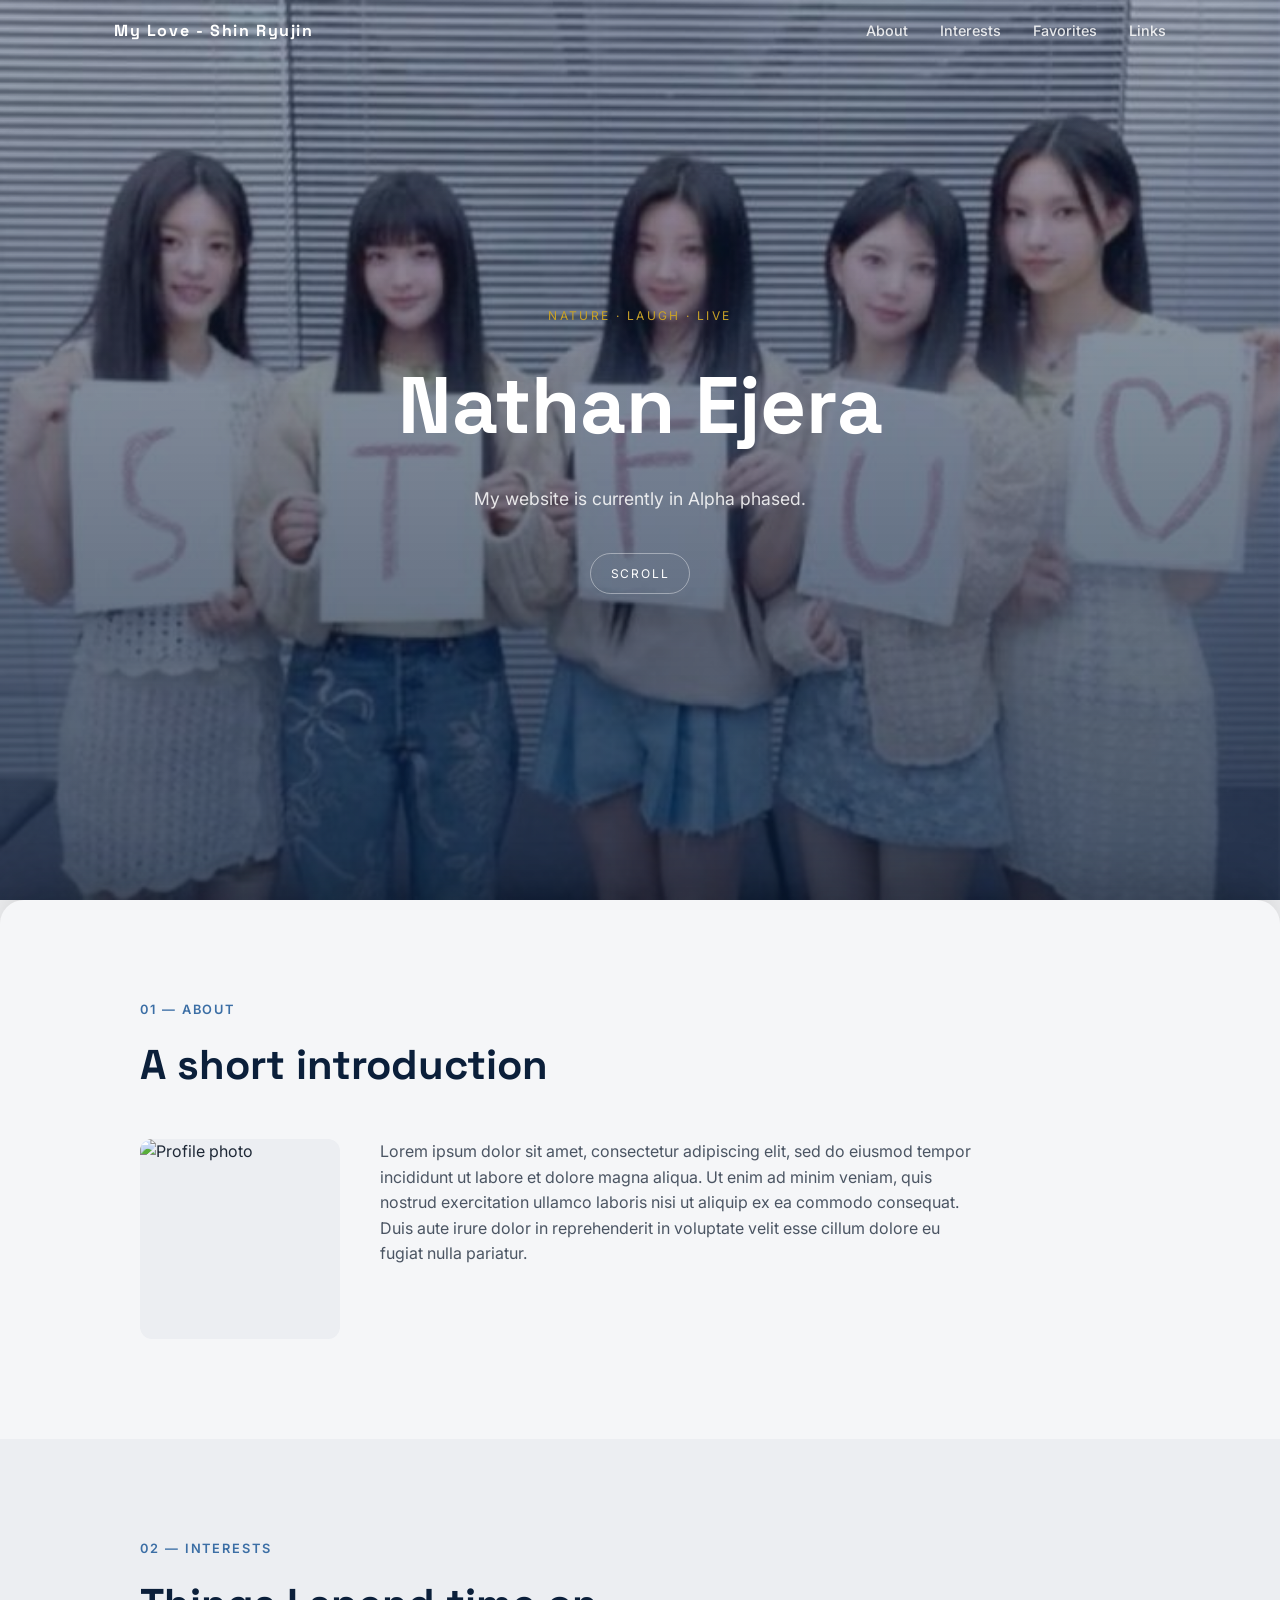
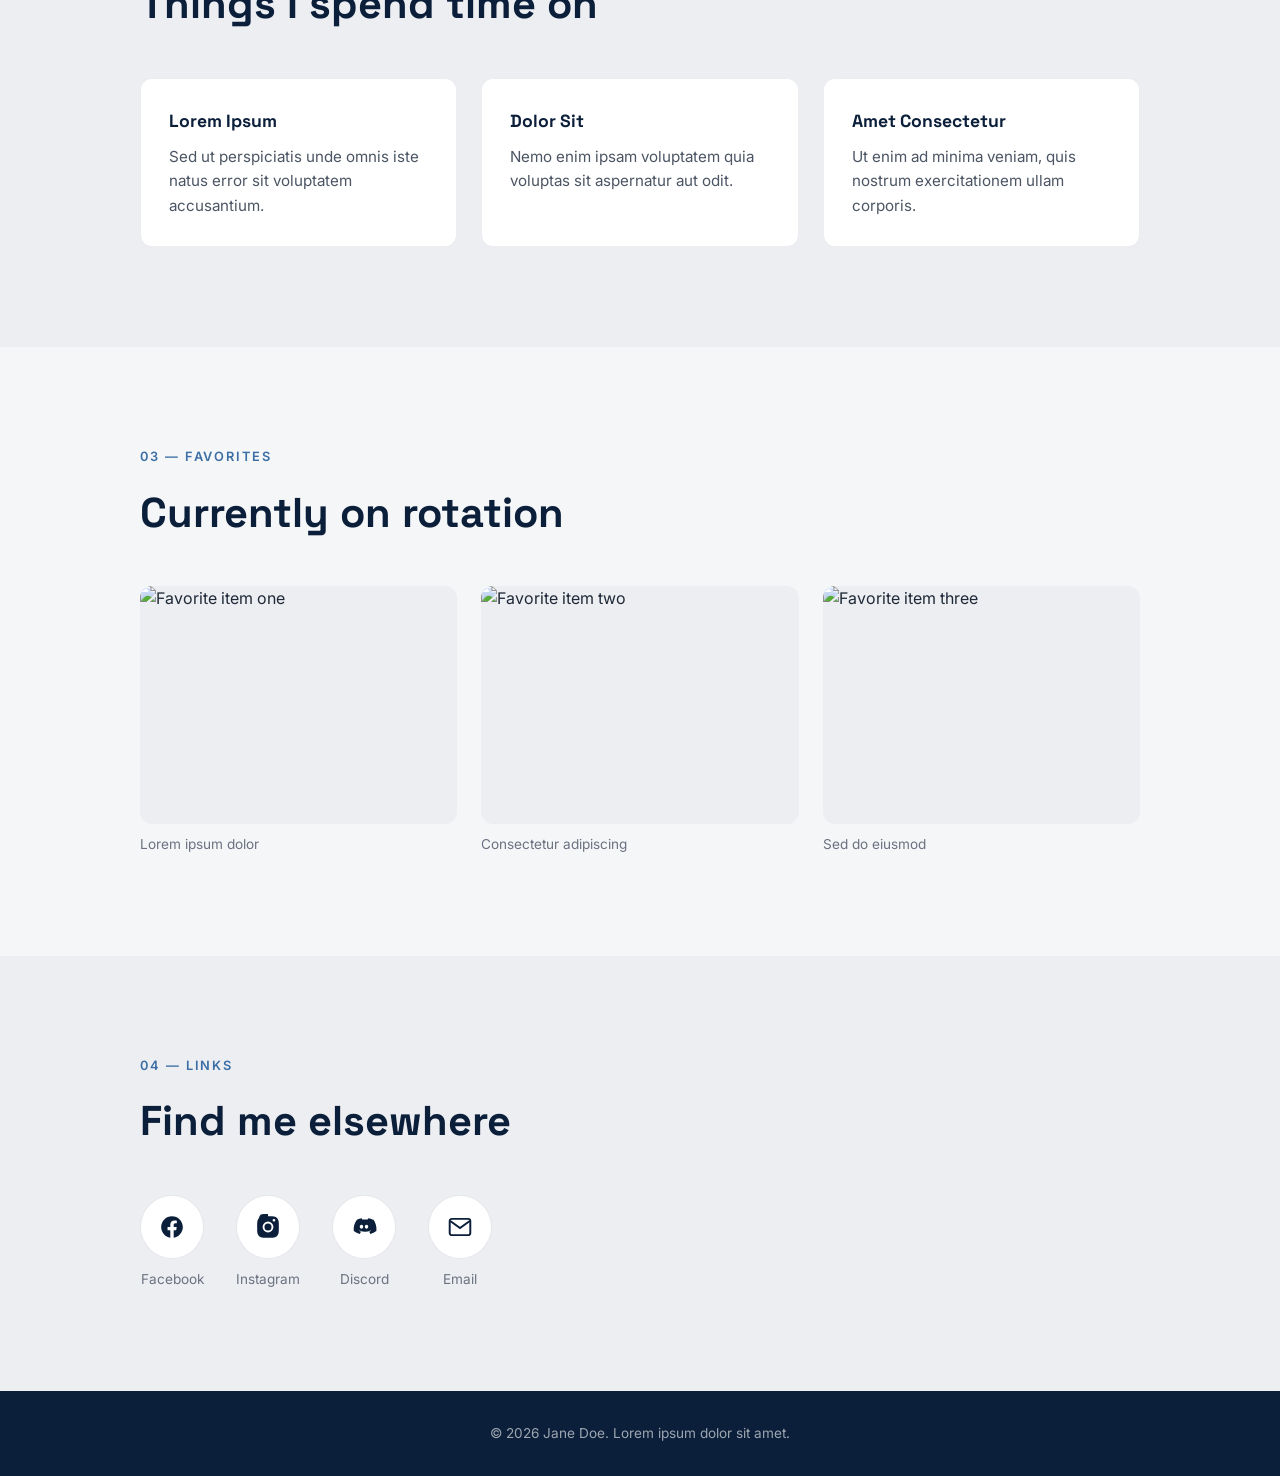
==== index.html @ 0a78c513 "Update index.html" ====
<!DOCTYPE html>
<html lang="en">
<head>
  <meta charset="UTF-8">
  <meta name="viewport" content="width=device-width, initial-scale=1.0">
  <title>MyVeryOwn</title>
  <link rel="stylesheet" href="style.css">
  <link rel="icon" type="image/png" href="fv/bear.jpg">
</head>
<body>

  <header id="hero">
    <div class="hero-img" style="background-image: url('images/cover.jpg');"></div>
    <div class="hero-overlay"></div>
    <div class="hero-content">
      <p class="eyebrow">Nature · Laugh · Live</p>
      <h1>Nathan Ejera</h1>
      <p class="tagline">My website is currently in Alpha phased.</p>
      <a href="#about" class="scroll-cue">Scroll</a>
    </div>
  </header>

  <nav id="navbar">
    <div class="nav-inner">
      <span class="nav-brand">My Love - Shin Ryujin</span>
      <button id="nav-toggle" aria-label="Toggle menu" aria-expanded="false">
        <span></span><span></span><span></span>
      </button>
      <ul id="nav-menu">
        <li><a href="#about">About</a></li>
        <li><a href="#interests">Interests</a></li>
        <li><a href="#favorites">Favorites</a></li>
        <li><a href="#links">Links</a></li>
      </ul>
    </div>
  </nav>

  <main>

    <section id="about" class="section">
      <div class="section-inner">
        <span class="section-label">01 — About</span>
        <h2>A short introduction</h2>
        <div class="about-grid">
          <img src="images/profile.jpg" alt="Profile photo" class="profile-photo">
          <p>
            Lorem ipsum dolor sit amet, consectetur adipiscing elit, sed do eiusmod
            tempor incididunt ut labore et dolore magna aliqua. Ut enim ad minim
            veniam, quis nostrud exercitation ullamco laboris nisi ut aliquip ex
            ea commodo consequat. Duis aute irure dolor in reprehenderit in
            voluptate velit esse cillum dolore eu fugiat nulla pariatur.
          </p>
        </div>
      </div>
    </section>


    <section id="interests" class="section alt">
      <div class="section-inner">
        <span class="section-label">02 — Interests</span>
        <h2>Things I spend time on</h2>
        <div class="card-grid">
          <div class="card">
            <h3>Lorem Ipsum</h3>
            <p>Sed ut perspiciatis unde omnis iste natus error sit voluptatem accusantium.</p>
          </div>
          <div class="card">
            <h3>Dolor Sit</h3>
            <p>Nemo enim ipsam voluptatem quia voluptas sit aspernatur aut odit.</p>
          </div>
          <div class="card">
            <h3>Amet Consectetur</h3>
            <p>Ut enim ad minima veniam, quis nostrum exercitationem ullam corporis.</p>
          </div>
        </div>
      </div>
    </section>

    <section id="favorites" class="section">
      <div class="section-inner">
        <span class="section-label">03 — Favorites</span>
        <h2>Currently on rotation</h2>
        <div class="gallery">
          <figure>
            <img src="images/sample.png" alt="Favorite item one">
            <figcaption>Lorem ipsum dolor</figcaption>
          </figure>
          <figure>
            <img src="images/sample.png" alt="Favorite item two">
            <figcaption>Consectetur adipiscing</figcaption>
          </figure>
          <figure>
            <img src="images/sample.png" alt="Favorite item three">
            <figcaption>Sed do eiusmod</figcaption>
          </figure>
        </div>
      </div>
    </section>

    <section id="links" class="section alt">
      <div class="section-inner">
        <span class="section-label">04 — Links</span>
        <h2>Find me elsewhere</h2>
        <ul class="icon-links">
          <li>
            <a href="https://www.facebook.com/nathaniel.ejera" target="_blank" rel="noopener" aria-label="Facebook">
              <svg viewBox="0 0 24 24" fill="currentColor"><path d="M22 12.06C22 6.5 17.52 2 12 2S2 6.5 2 12.06c0 5 3.66 9.15 8.44 9.94v-7.03H7.9v-2.91h2.54V9.85c0-2.51 1.49-3.9 3.77-3.9 1.09 0 2.24.2 2.24.2v2.46h-1.26c-1.24 0-1.63.77-1.63 1.56v1.87h2.78l-.44 2.91h-2.34V22c4.78-.79 8.44-4.94 8.44-9.94z"/></svg>
            </a>
            <span>Facebook</span>
          </li>
          <li>
            <a href="https://www.instagram.com/jetbrains_nathan/" target="_blank" rel="noopener" aria-label="Instagram">
              <svg viewBox="0 0 24 24" fill="currentColor"><path d="M12 2c2.72 0 3.06.01 4.12.06 1.06.05 1.79.22 2.43.47.66.26 1.22.6 1.77 1.15.55.55.89 1.11 1.15 1.77.25.64.42 1.37.47 2.43.05 1.06.06 1.4.06 4.12s-.01 3.06-.06 4.12c-.05 1.06-.22 1.79-.47 2.43a4.9 4.9 0 0 1-1.15 1.77 4.9 4.9 0 0 1-1.77 1.15c-.64.25-1.37.42-2.43.47-1.06.05-1.4.06-4.12.06s-3.06-.01-4.12-.06c-1.06-.05-1.79-.22-2.43-.47a4.9 4.9 0 0 1-1.77-1.15 4.9 4.9 0 0 1-1.15-1.77c-.25-.64-.42-1.37-.47-2.43C2.01 15.06 2 14.72 2 12s.01-3.06.06-4.12c.05-1.06.22-1.79.47-2.43.26-.66.6-1.22 1.15-1.77A4.9 4.9 0 0 1 5.45.53c.64-.25 1.37-.42 2.43-.47C8.94.01 9.28 0 12 0zm0 5a5 5 0 1 0 0 10 5 5 0 0 0 0-10zm0 8.25A3.25 3.25 0 1 1 12 8.75a3.25 3.25 0 0 1 0 6.5zM17.5 4.5a1.25 1.25 0 1 0 0 2.5 1.25 1.25 0 0 0 0-2.5z"/></svg>
            </a>
            <span>Instagram</span>
          </li>
          <li>
            <a href="https://discord.com/nathanramos9" target="_blank" rel="noopener" aria-label="Discord">
              <svg viewBox="0 0 24 24" fill="currentColor"><path d="M20.32 5.37a17.9 17.9 0 0 0-4.4-1.37c-.19.35-.4.81-.55 1.18a16.6 16.6 0 0 0-4.94 0 8.7 8.7 0 0 0-.56-1.18 17.8 17.8 0 0 0-4.4 1.37C2.9 8.86 2.24 12.24 2.57 15.58a18 18 0 0 0 5.5 2.8c.44-.6.84-1.25 1.18-1.93-.65-.25-1.27-.55-1.86-.92.16-.11.31-.23.46-.35a12.8 12.8 0 0 0 10.3 0c.15.12.3.24.46.35-.59.37-1.21.67-1.86.92.34.68.74 1.33 1.18 1.93a18 18 0 0 0 5.5-2.8c.4-3.87-.62-7.21-2.61-10.21zM9.68 13.6c-.87 0-1.58-.8-1.58-1.79 0-.98.69-1.79 1.58-1.79.9 0 1.6.81 1.58 1.79 0 .98-.69 1.79-1.58 1.79zm4.65 0c-.87 0-1.58-.8-1.58-1.79 0-.98.69-1.79 1.58-1.79.9 0 1.6.81 1.58 1.79 0 .98-.68 1.79-1.58 1.79z"/></svg>
            </a>
            <span>Discord</span>
          </li>
          <li>
            <a href="mailto:nrejera.ccsjdm@gmail.com" aria-label="Email">
              <svg viewBox="0 0 24 24" fill="none" stroke="currentColor" stroke-width="1.8"><rect x="2.5" y="4.5" width="19" height="15" rx="2"/><path d="M3 6.5l9 6.5 9-6.5"/></svg>
            </a>
            <span>Email</span>
          </li>
        </ul>
      </div>
    </section>

  </main>

  <footer>
    <p>&copy; 2026 Jane Doe. Lorem ipsum dolor sit amet.</p>
  </footer>

  <script src="script.js"></script>
</body>
</html>
---- style.css ----
@import url('https://fonts.googleapis.com/css2?family=Space+Grotesk:wght@500;600;700&family=Inter:wght@400;500;600&display=swap');

:root {
  --navy: #0B1F3A;
  --steel: #3B6EA5;
  --gold: #C9A227;
  --ink: #1F2937;
  --paper: #F5F6F8;
  --paper-alt: #ECEEF2;
  --white: #FFFFFF;
  --font-display: 'Space Grotesk', sans-serif;
  --font-body: 'Inter', sans-serif;
}

* { margin: 0; padding: 0; box-sizing: border-box; }

body {
  font-family: var(--font-body);
  color: var(--ink);
  background: var(--paper);
  line-height: 1.6;
}

a { color: inherit; text-decoration: none; }

/* Hero */

#hero {
  position: relative;
  height: 100vh;
  overflow: hidden;
  display: flex;
  align-items: center;
  justify-content: center;
}

.hero-img {
  position: fixed;
  top: 0; left: 0;
  width: 100%; height: 100vh;
  background-size: cover;
  background-position: center;
  background-color: var(--navy);
  z-index: 0;
  will-change: opacity, transform;
}

.hero-overlay {
  position: fixed;
  top: 0; left: 0;
  width: 100%; height: 100vh;
  background: linear-gradient(180deg, rgba(11,31,58,0.35) 0%, rgba(11,31,58,0.75) 100%);
  z-index: 1;
  will-change: opacity;
}

.hero-content {
  position: relative;
  z-index: 2;
  text-align: center;
  color: var(--white);
  padding: 0 24px;
}

.eyebrow {
  text-transform: uppercase;
  letter-spacing: 0.2em;
  font-size: 0.75rem;
  color: var(--gold);
  margin-bottom: 16px;
}

.hero-content h1 {
  font-family: var(--font-display);
  font-size: clamp(2.5rem, 7vw, 5rem);
  font-weight: 700;
  margin-bottom: 16px;
}

.tagline {
  font-size: 1.1rem;
  color: rgba(255,255,255,0.85);
  max-width: 480px;
  margin: 0 auto 40px;
}

.scroll-cue {
  display: inline-block;
  font-size: 0.75rem;
  text-transform: uppercase;
  letter-spacing: 0.15em;
  border: 1px solid rgba(255,255,255,0.4);
  padding: 10px 20px;
  border-radius: 999px;
  transition: border-color 0.2s ease, background 0.2s ease;
}

.scroll-cue:hover {
  border-color: var(--gold);
  background: rgba(201,162,39,0.15);
}

/* Nav */

#navbar {
  position: fixed;
  top: 0; left: 0; right: 0;
  z-index: 10;
  background: rgba(11,31,58,0);
  transition: background 0.3s ease, box-shadow 0.3s ease;
}

#navbar.scrolled {
  background: rgba(11,31,58,0.96);
  box-shadow: 0 2px 12px rgba(0,0,0,0.15);
}

.nav-inner {
  position: relative;
  max-width: 1100px;
  margin: 0 auto;
  padding: 18px 24px;
  display: flex;
  align-items: center;
  justify-content: space-between;
}

.nav-brand {
  font-family: var(--font-display);
  font-weight: 700;
  letter-spacing: 0.1em;
  color: var(--white);
}

#navbar ul {
  list-style: none;
  display: flex;
  gap: 32px;
}

#navbar a {
  color: rgba(255,255,255,0.85);
  font-size: 0.9rem;
  font-weight: 500;
  transition: color 0.2s ease;
}

#navbar a:hover { color: var(--gold); }

#nav-toggle {
  display: none;
  flex-direction: column;
  justify-content: center;
  gap: 5px;
  width: 40px;
  height: 40px;
  background: none;
  border: none;
  cursor: pointer;
}

#nav-toggle span {
  display: block;
  width: 24px;
  height: 2px;
  background: var(--white);
  transition: transform 0.25s ease, opacity 0.25s ease;
}

#nav-toggle.open span:nth-child(1) { transform: translateY(7px) rotate(45deg); }
#nav-toggle.open span:nth-child(2) { opacity: 0; }
#nav-toggle.open span:nth-child(3) { transform: translateY(-7px) rotate(-45deg); }

/* Main content sits above the fixed hero */

main {
  position: relative;
  z-index: 3;
  background: var(--paper);
  border-radius: 24px 24px 0 0;
  box-shadow: 0 -20px 40px rgba(0,0,0,0.15);
}

.section { padding: 100px 24px; }
.section.alt { background: var(--paper-alt); }
.section:first-child { border-radius: 24px 24px 0 0; }

.section-inner { max-width: 1000px; margin: 0 auto; }

.section-label {
  display: block;
  font-size: 0.8rem;
  text-transform: uppercase;
  letter-spacing: 0.15em;
  color: var(--steel);
  font-weight: 600;
  margin-bottom: 12px;
}

.section h2 {
  font-family: var(--font-display);
  font-size: clamp(1.8rem, 4vw, 2.6rem);
  color: var(--navy);
  margin-bottom: 40px;
  max-width: 600px;
}

/* About */

.about-grid {
  display: grid;
  grid-template-columns: 200px 1fr;
  gap: 40px;
  align-items: start;
}

.profile-photo {
  width: 100%;
  aspect-ratio: 1;
  object-fit: cover;
  border-radius: 12px;
  background: var(--paper-alt);
}

.about-grid p { color: #4B5563; max-width: 60ch; }

/* Interests */

.card-grid {
  display: grid;
  grid-template-columns: repeat(3, 1fr);
  gap: 24px;
}

.card {
  background: var(--white);
  border: 1px solid rgba(11,31,58,0.08);
  border-radius: 12px;
  padding: 28px;
  transition: transform 0.2s ease, box-shadow 0.2s ease;
}

.card:hover {
  transform: translateY(-4px);
  box-shadow: 0 12px 24px rgba(11,31,58,0.08);
}

.card h3 {
  font-family: var(--font-display);
  color: var(--navy);
  margin-bottom: 10px;
  font-size: 1.1rem;
}

.card p { color: #4B5563; font-size: 0.95rem; }

/* Favorites gallery */

.gallery {
  display: grid;
  grid-template-columns: repeat(3, 1fr);
  gap: 24px;
}

.gallery figure { margin: 0; }

.gallery img {
  width: 100%;
  aspect-ratio: 4/3;
  object-fit: cover;
  border-radius: 12px;
  background: var(--paper-alt);
  display: block;
}

.gallery figcaption {
  margin-top: 10px;
  font-size: 0.85rem;
  color: #6B7280;
}

/* Links */

.icon-links {
  list-style: none;
  display: flex;
  gap: 32px;
  flex-wrap: wrap;
}

.icon-links li {
  display: flex;
  flex-direction: column;
  align-items: center;
  gap: 10px;
}

.icon-links a {
  width: 64px;
  height: 64px;
  border-radius: 50%;
  background: var(--white);
  border: 1px solid rgba(11,31,58,0.1);
  display: flex;
  align-items: center;
  justify-content: center;
  color: var(--navy);
  transition: transform 0.2s ease, background 0.2s ease, color 0.2s ease;
}

.icon-links a svg { width: 26px; height: 26px; }

.icon-links a:hover {
  background: var(--navy);
  color: var(--gold);
  transform: translateY(-4px);
}

.icon-links span { color: #6B7280; font-size: 0.85rem; }

/* Footer */

footer {
  position: relative;
  z-index: 3;
  background: var(--navy);
  color: rgba(255,255,255,0.6);
  text-align: center;
  padding: 32px 24px;
  font-size: 0.85rem;
}

/* Responsive */

@media (max-width: 720px) {
  .about-grid { grid-template-columns: 1fr; }
  .profile-photo { width: 140px; }
  .card-grid, .gallery { grid-template-columns: 1fr; }
  .section { padding: 72px 20px; }

  #nav-toggle { display: flex; }

  #nav-menu {
    position: absolute;
    top: 100%;
    left: 0; right: 0;
    flex-direction: column;
    gap: 0;
    background: rgba(11,31,58,0.98);
    max-height: 0;
    overflow: hidden;
    transition: max-height 0.3s ease;
  }

  #nav-menu.open { max-height: 320px; }

  #nav-menu li { width: 100%; }

  #nav-menu a {
    display: block;
    padding: 16px 24px;
    border-top: 1px solid rgba(255,255,255,0.08);
  }
}

@media (max-width: 480px) {
  .hero-content h1 { font-size: 2.2rem; }
  .tagline { font-size: 1rem; }
  .icon-links { gap: 20px; justify-content: center; }
  .icon-links a { width: 56px; height: 56px; }
  main { border-radius: 16px 16px 0 0; }
}

@media (hover: none) {
  .card:hover, .icon-links a:hover { transform: none; }
}

@media (prefers-reduced-motion: reduce) {
  .hero-img, .hero-overlay { transition: none !important; }
}
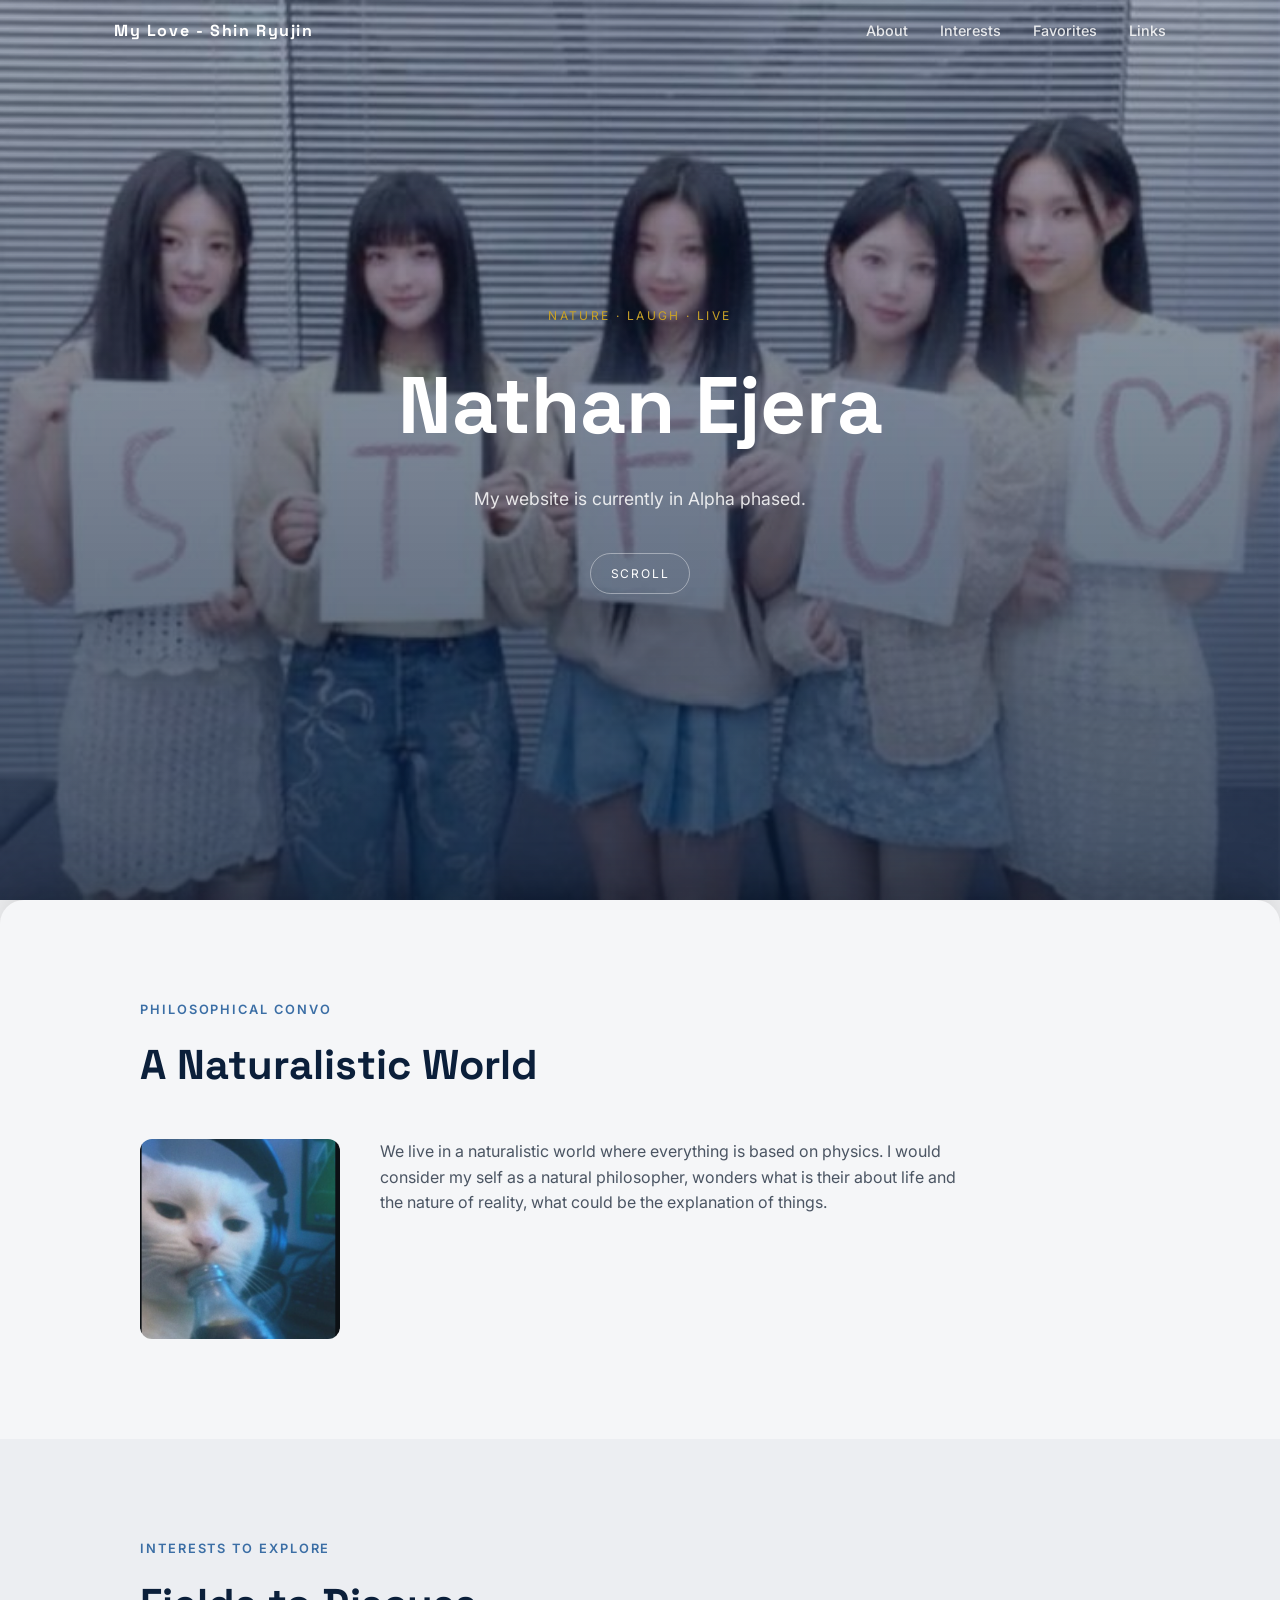
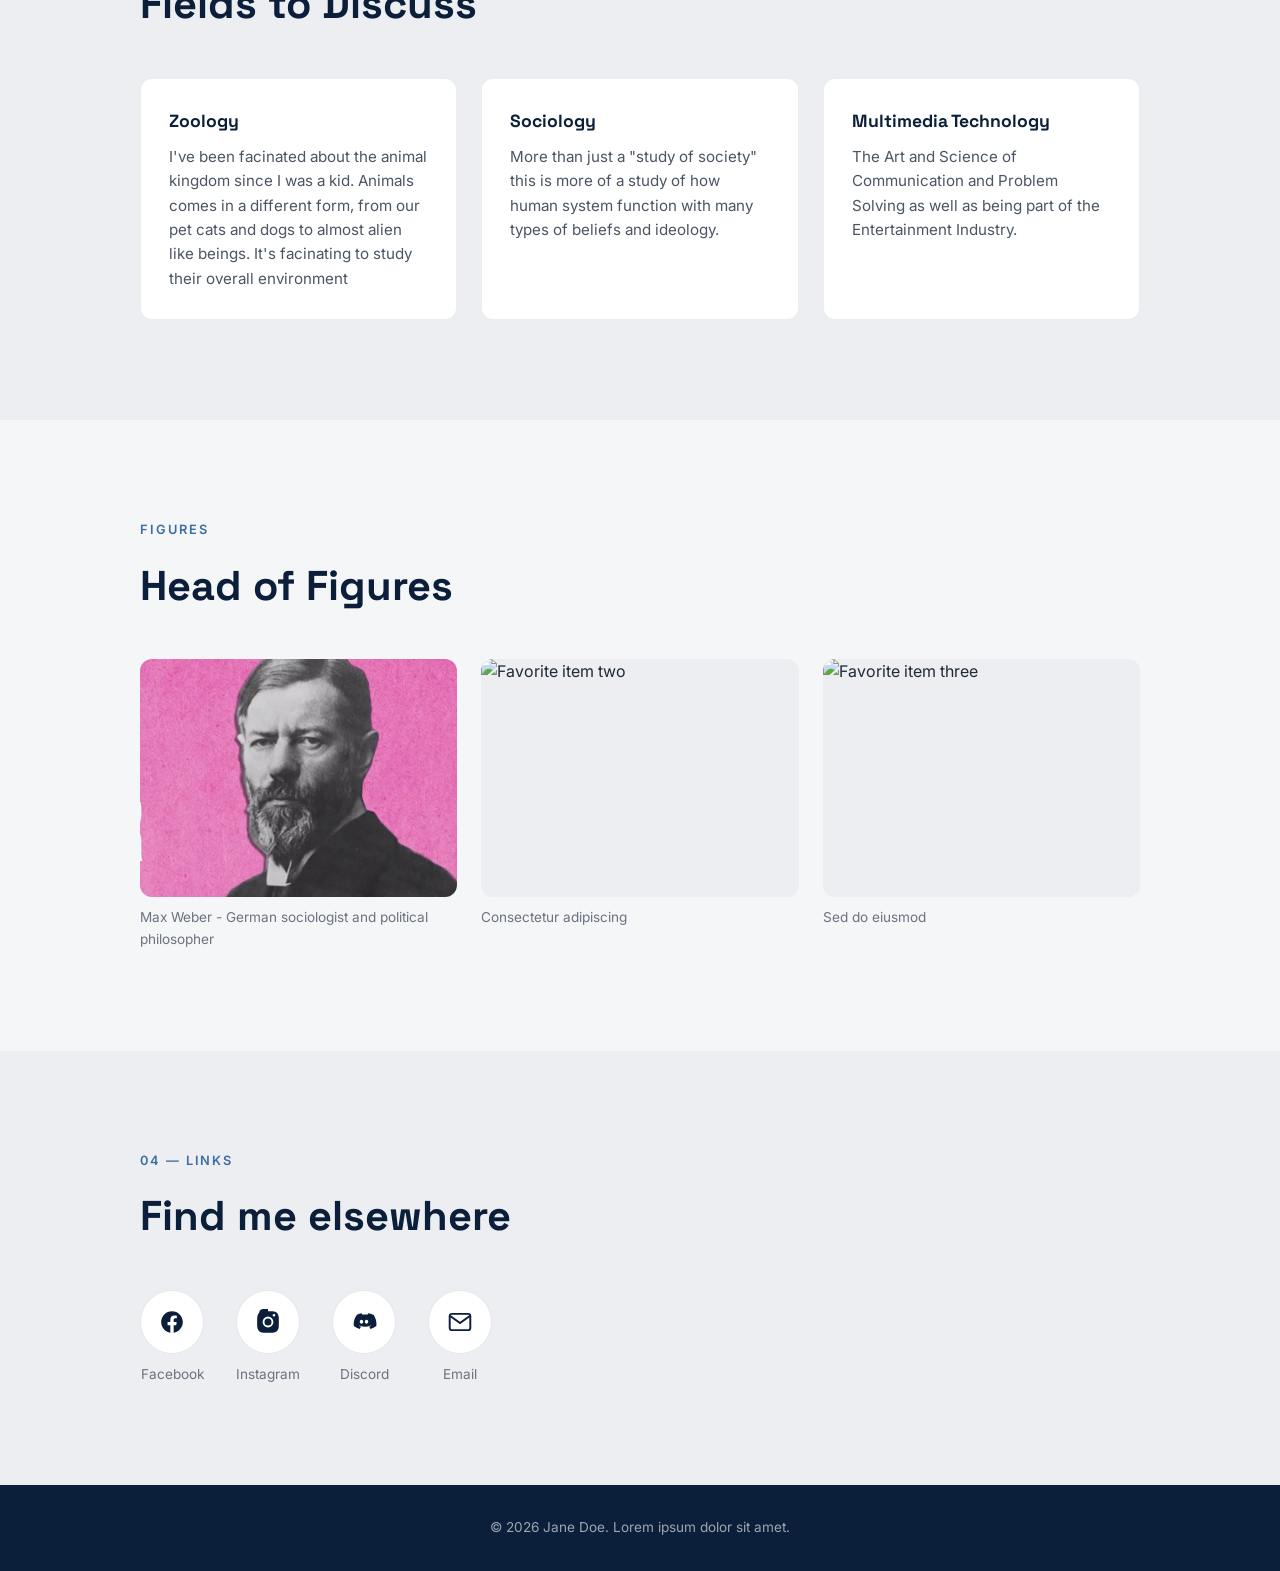
==== commit b0e7bae0: "Update index.html" ====
--- a/index.html
+++ b/index.html
@@ -39,16 +39,14 @@
 
     <section id="about" class="section">
       <div class="section-inner">
-        <span class="section-label">01 — About</span>
-        <h2>A short introduction</h2>
+        <span class="section-label"> Philosophical Convo </span>
+        <h2>A Naturalistic World</h2>
         <div class="about-grid">
-          <img src="images/profile.jpg" alt="Profile photo" class="profile-photo">
+          <img src="images/cat.png" alt="Profile photo" class="profile-photo">
           <p>
-            Lorem ipsum dolor sit amet, consectetur adipiscing elit, sed do eiusmod
-            tempor incididunt ut labore et dolore magna aliqua. Ut enim ad minim
-            veniam, quis nostrud exercitation ullamco laboris nisi ut aliquip ex
-            ea commodo consequat. Duis aute irure dolor in reprehenderit in
-            voluptate velit esse cillum dolore eu fugiat nulla pariatur.
+            We live in a naturalistic world where everything is based on physics.
+            I would consider my self as a natural philosopher, wonders what is their
+            about life and the nature of reality, what could be the explanation of things.
           </p>
         </div>
       </div>
@@ -57,20 +55,25 @@
 
     <section id="interests" class="section alt">
       <div class="section-inner">
-        <span class="section-label">02 — Interests</span>
-        <h2>Things I spend time on</h2>
+        <span class="section-label">Interests to Explore</span>
+        <h2>Fields to Discuss</h2>
         <div class="card-grid">
           <div class="card">
-            <h3>Lorem Ipsum</h3>
-            <p>Sed ut perspiciatis unde omnis iste natus error sit voluptatem accusantium.</p>
+            <h3>Zoology</h3>
+            <p>I've been facinated about the animal kingdom since I was a kid.
+              Animals comes in a different form, from our pet cats and dogs 
+              to almost alien like beings. It's facinating to study their overall environment
+            </p>
           </div>
           <div class="card">
-            <h3>Dolor Sit</h3>
-            <p>Nemo enim ipsam voluptatem quia voluptas sit aspernatur aut odit.</p>
+            <h3>Sociology</h3>
+            <p>More than just a "study of society" this is more of a study of how human
+              system function with many types of beliefs and ideology.</p>
           </div>
           <div class="card">
-            <h3>Amet Consectetur</h3>
-            <p>Ut enim ad minima veniam, quis nostrum exercitationem ullam corporis.</p>
+            <h3>Multimedia Technology</h3>
+            <p>The Art and Science of Communication and Problem Solving as well
+              as being part of the Entertainment Industry.</p>
           </div>
         </div>
       </div>
@@ -78,12 +81,12 @@
 
     <section id="favorites" class="section">
       <div class="section-inner">
-        <span class="section-label">03 — Favorites</span>
-        <h2>Currently on rotation</h2>
+        <span class="section-label">Figures</span>
+        <h2>Head of Figures</h2>
         <div class="gallery">
           <figure>
-            <img src="images/sample.png" alt="Favorite item one">
-            <figcaption>Lorem ipsum dolor</figcaption>
+            <img src="images/maxx.jpg" alt="Favorite item one">
+            <figcaption>Max Weber - German sociologist and political philosopher</figcaption>
           </figure>
           <figure>
             <img src="images/sample.png" alt="Favorite item two">
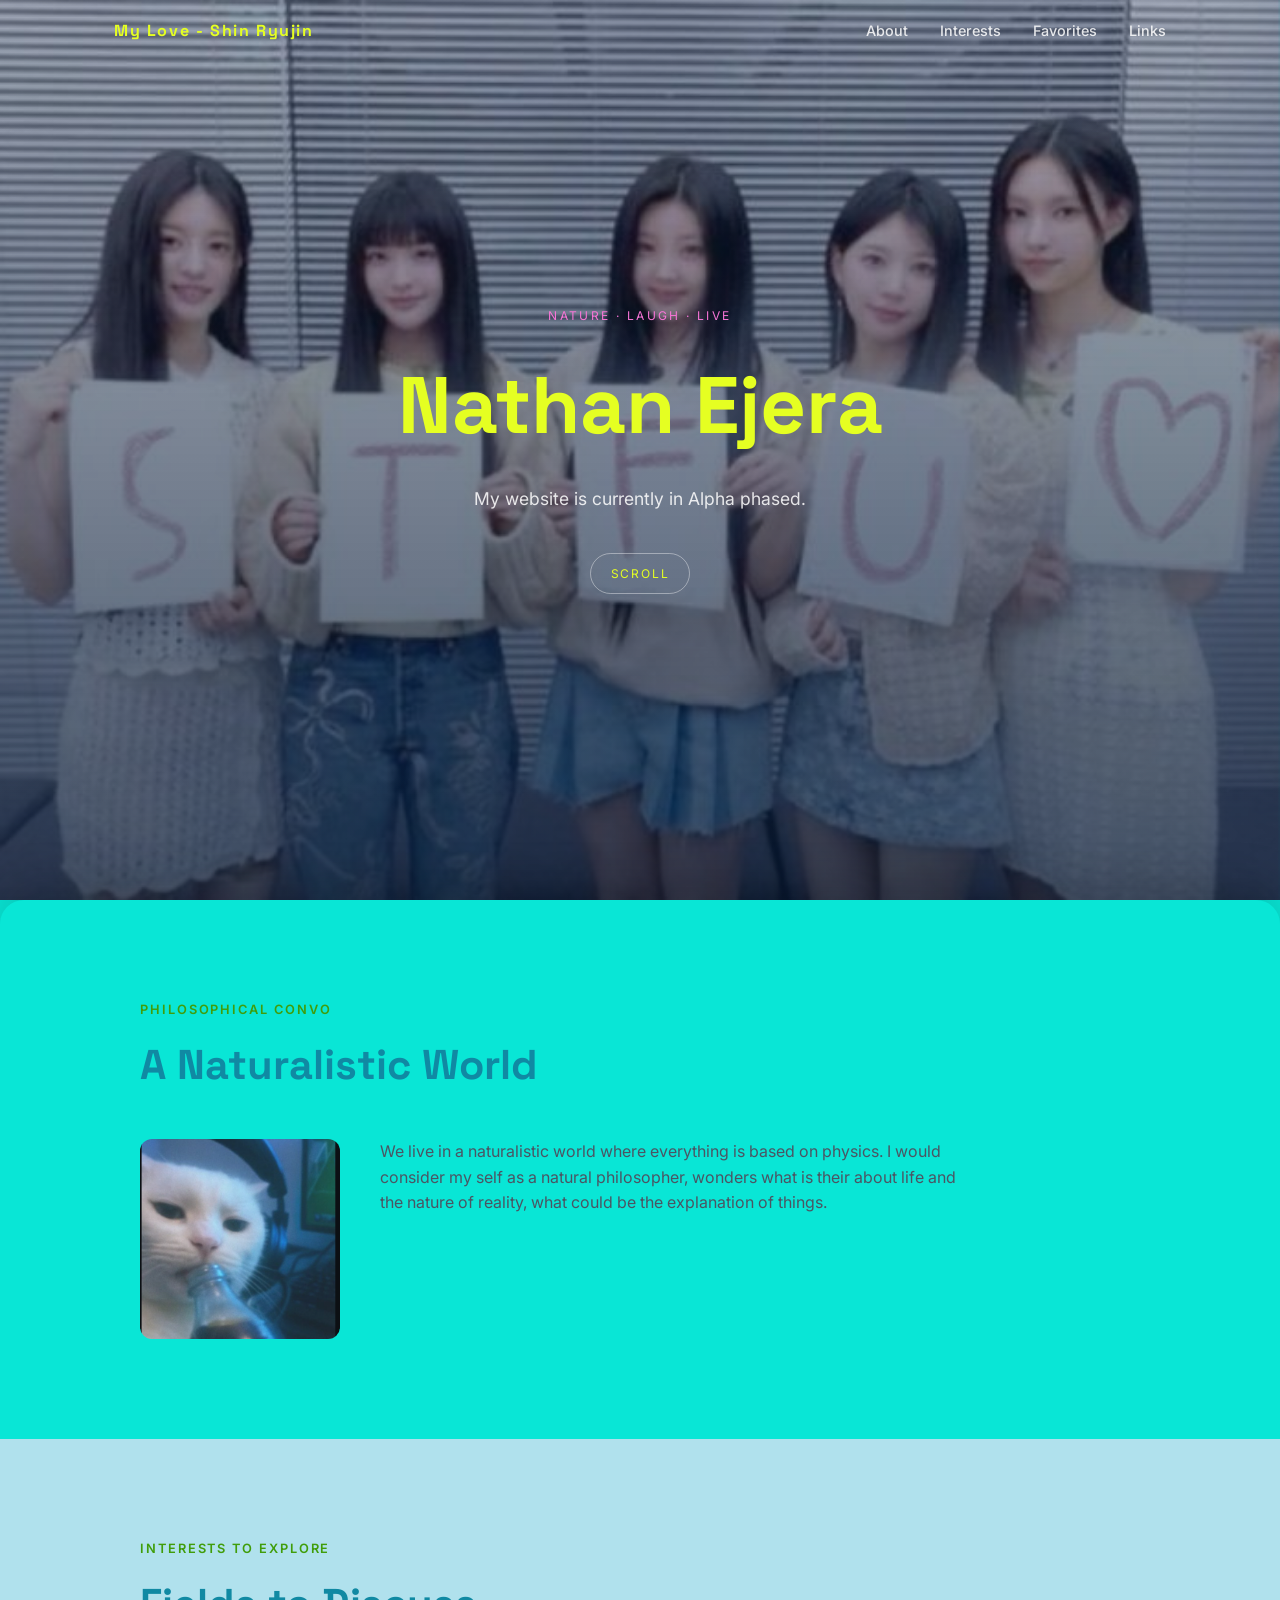
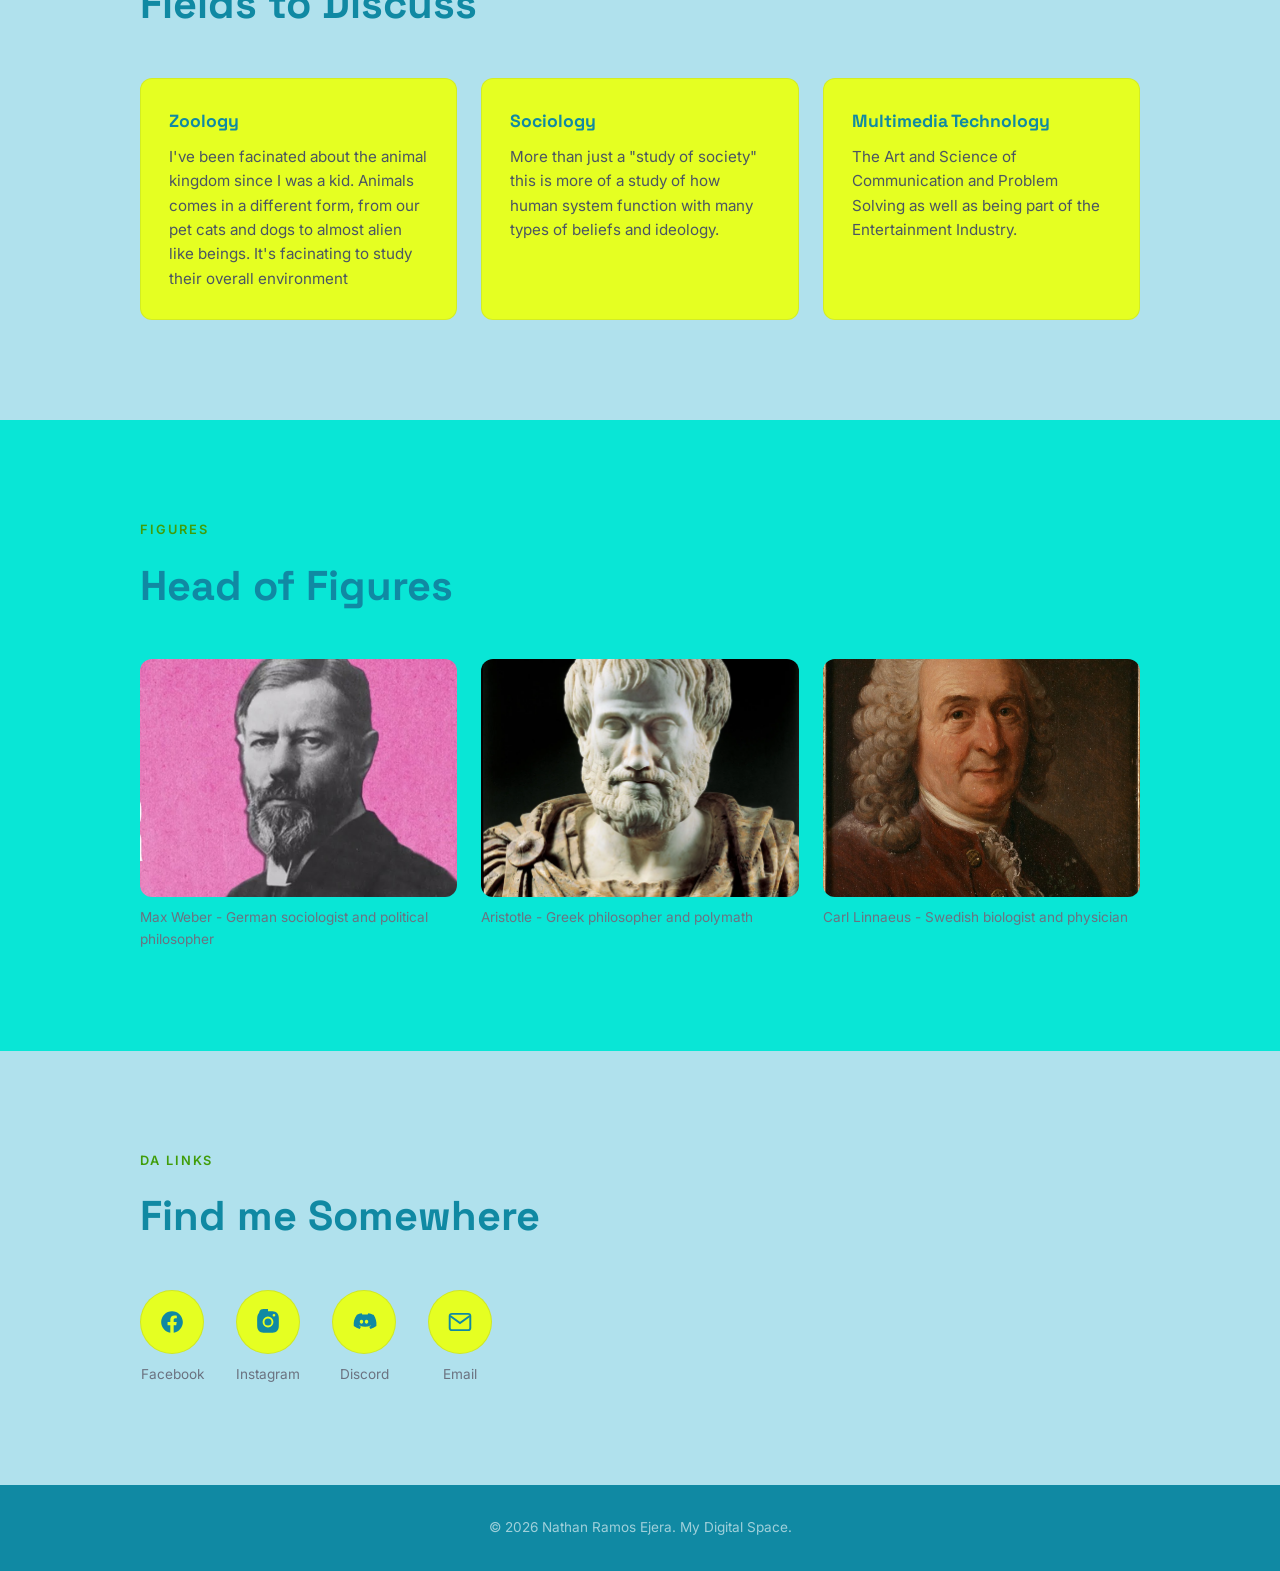
==== commit b8de321f: "Update index.html" ====
--- a/index.html
+++ b/index.html
@@ -89,12 +89,12 @@
             <figcaption>Max Weber - German sociologist and political philosopher</figcaption>
           </figure>
           <figure>
-            <img src="images/sample.png" alt="Favorite item two">
-            <figcaption>Consectetur adipiscing</figcaption>
+            <img src="images/arii.jpg" alt="Favorite item two">
+            <figcaption>Aristotle - Greek philosopher and polymath</figcaption>
           </figure>
           <figure>
-            <img src="images/sample.png" alt="Favorite item three">
-            <figcaption>Sed do eiusmod</figcaption>
+            <img src="images/carlv.jpg" alt="Favorite item three">
+            <figcaption>Carl Linnaeus - Swedish biologist and physician</figcaption>
           </figure>
         </div>
       </div>
@@ -102,8 +102,8 @@
 
     <section id="links" class="section alt">
       <div class="section-inner">
-        <span class="section-label">04 — Links</span>
-        <h2>Find me elsewhere</h2>
+        <span class="section-label">Da Links</span>
+        <h2>Find me Somewhere</h2>
         <ul class="icon-links">
           <li>
             <a href="https://www.facebook.com/nathaniel.ejera" target="_blank" rel="noopener" aria-label="Facebook">
@@ -136,7 +136,7 @@
   </main>
 
   <footer>
-    <p>&copy; 2026 Jane Doe. Lorem ipsum dolor sit amet.</p>
+    <p>&copy; 2026 Nathan Ramos Ejera. My Digital Space.</p>
   </footer>
 
   <script src="script.js"></script>
--- a/style.css
+++ b/style.css
@@ -1,13 +1,13 @@
 @import url('https://fonts.googleapis.com/css2?family=Space+Grotesk:wght@500;600;700&family=Inter:wght@400;500;600&display=swap');
 
 :root {
-  --navy: #0B1F3A;
-  --steel: #3B6EA5;
-  --gold: #C9A227;
+  --navy: #1089a3;
+  --steel: #409d0a;
+  --gold: #f875d7;
   --ink: #1F2937;
-  --paper: #F5F6F8;
-  --paper-alt: #ECEEF2;
-  --white: #FFFFFF;
+  --paper: #09e6d6;
+  --paper-alt: #b0e1ed;
+  --white: #e5ff22;
   --font-display: 'Space Grotesk', sans-serif;
   --font-body: 'Inter', sans-serif;
 }
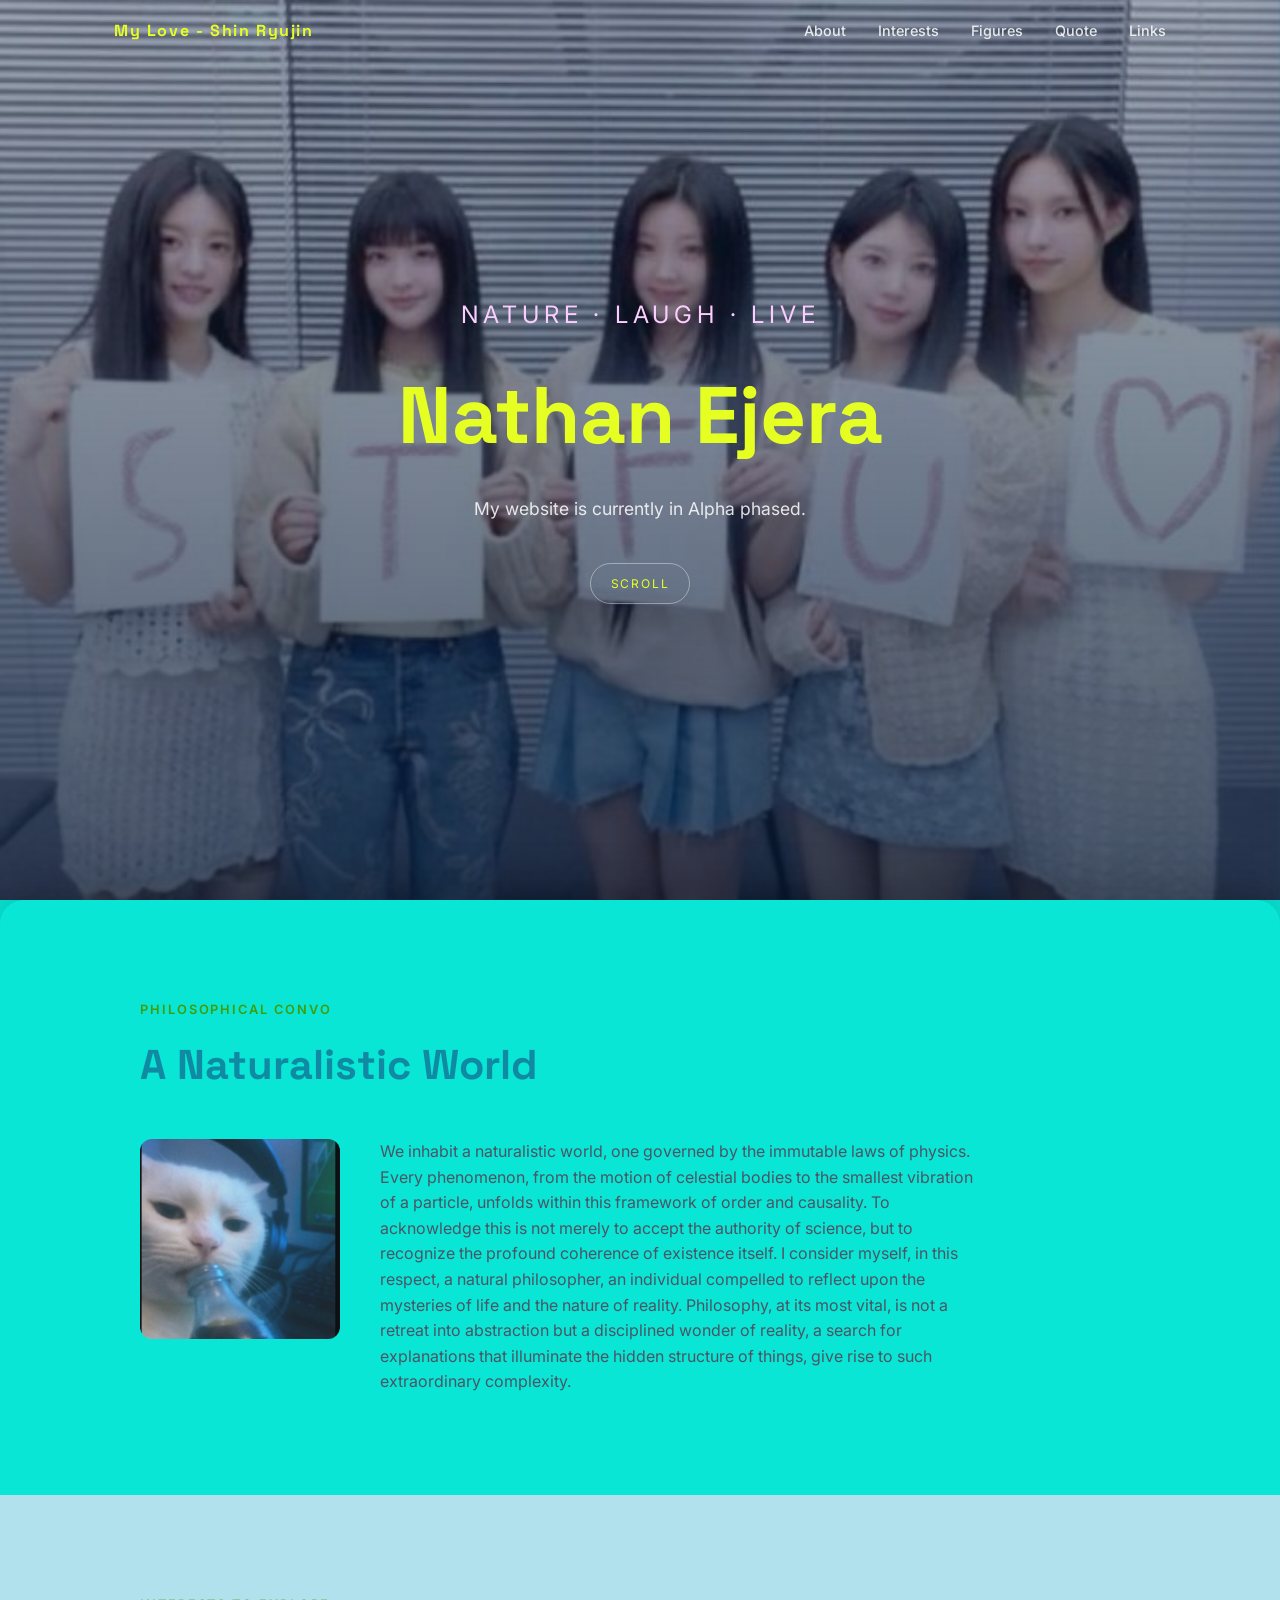
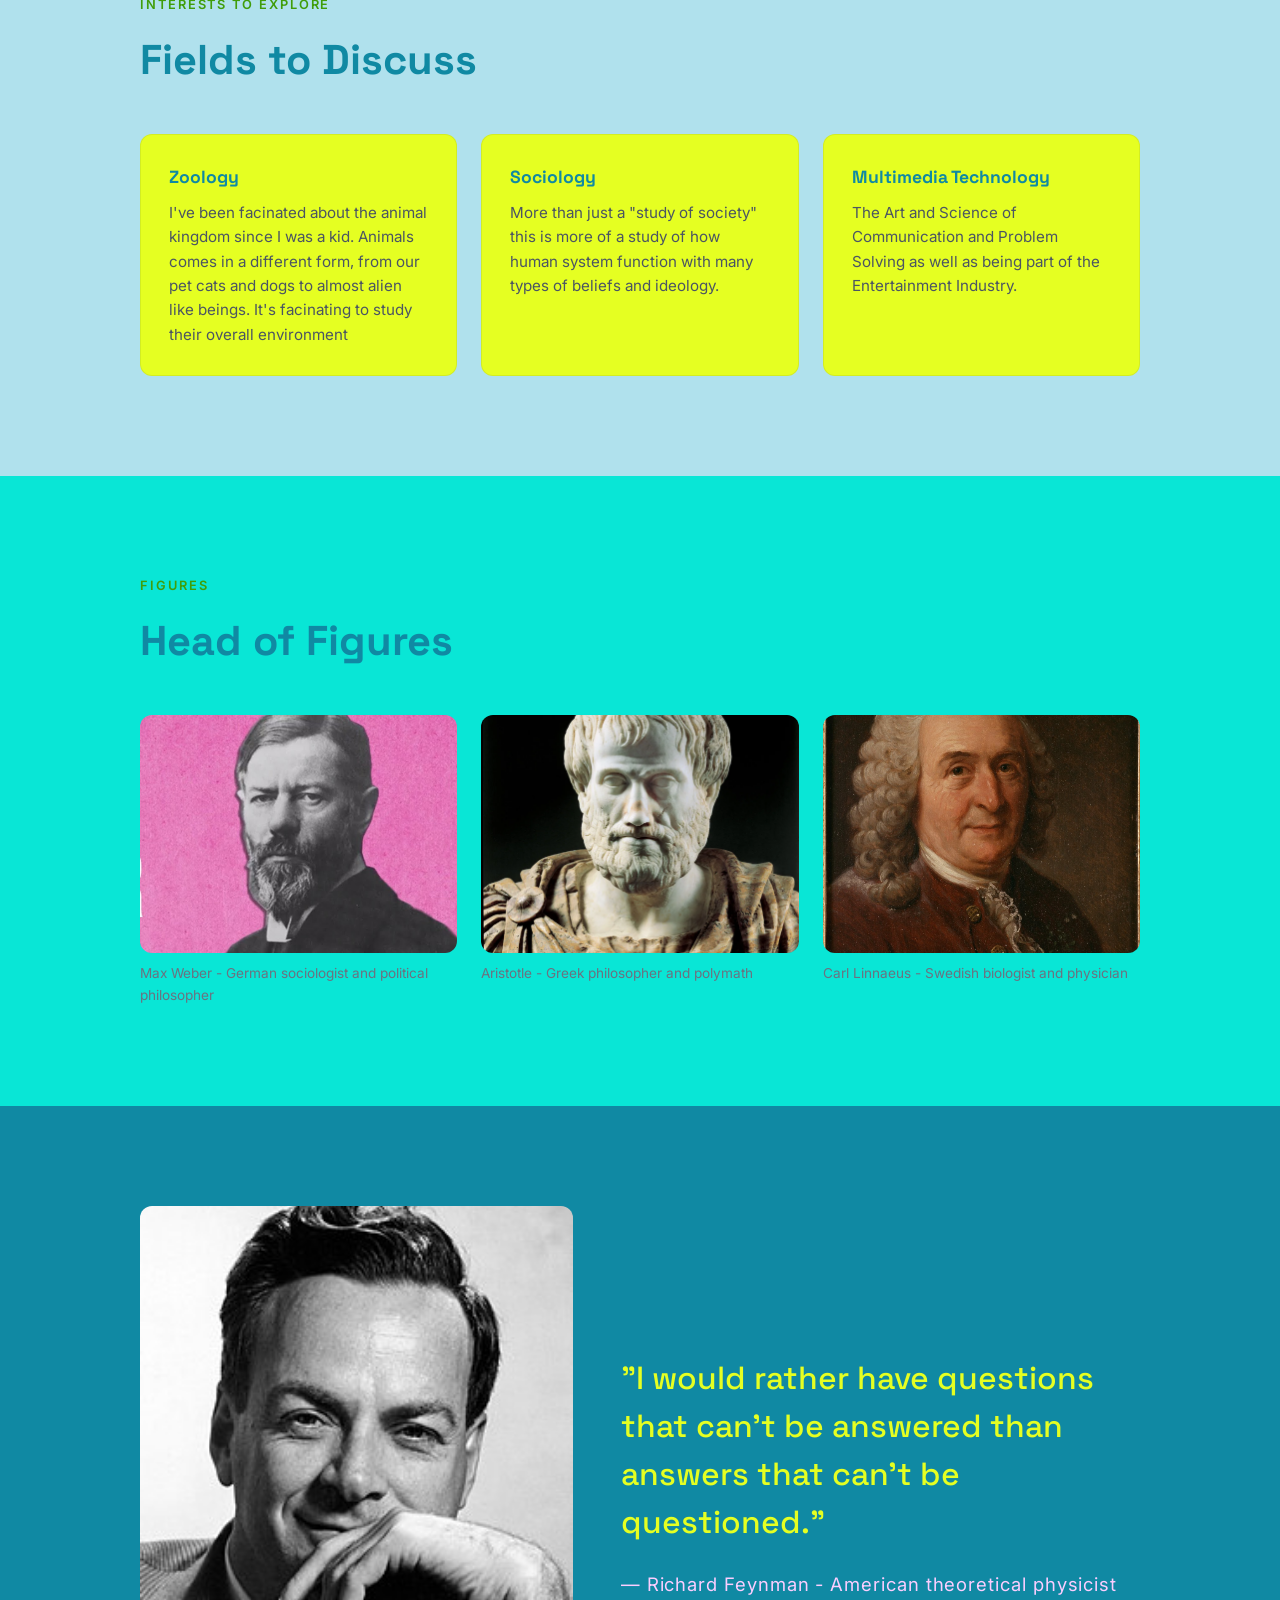
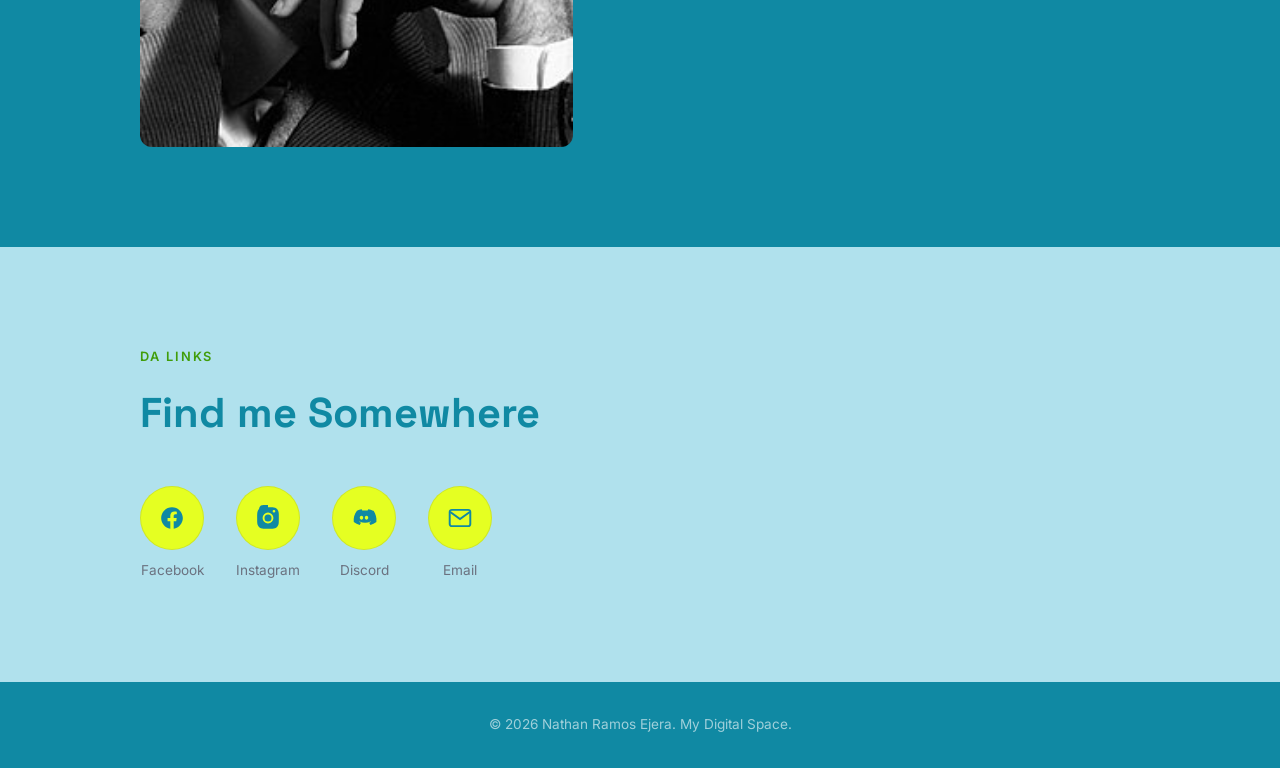
==== commit 60c87373: "Update index.html" ====
--- a/index.html
+++ b/index.html
@@ -29,7 +29,8 @@
       <ul id="nav-menu">
         <li><a href="#about">About</a></li>
         <li><a href="#interests">Interests</a></li>
-        <li><a href="#favorites">Favorites</a></li>
+        <li><a href="#favorites">Figures</a></li>
+        <li><a href="#quote">Quote</a></li>
         <li><a href="#links">Links</a></li>
       </ul>
     </div>
@@ -44,9 +45,15 @@
         <div class="about-grid">
           <img src="images/cat.png" alt="Profile photo" class="profile-photo">
           <p>
-            We live in a naturalistic world where everything is based on physics.
-            I would consider my self as a natural philosopher, wonders what is their
-            about life and the nature of reality, what could be the explanation of things.
+          We inhabit a naturalistic world, one governed by the immutable laws of physics. 
+          Every phenomenon, from the motion of celestial bodies to the smallest vibration of a particle, 
+          unfolds within this framework of order and causality. To acknowledge this is not merely to accept 
+          the authority of science, but to recognize the profound coherence of existence itself.
+          I consider myself, in this respect, a natural philosopher, an individual compelled to reflect 
+          upon the mysteries of life and the nature of reality. 
+          Philosophy, at its most vital, is not a retreat into abstraction but a disciplined wonder of reality,
+          a search for explanations that illuminate the hidden structure of things,
+          give rise to such extraordinary complexity.
           </p>
         </div>
       </div>
@@ -100,6 +107,16 @@
       </div>
     </section>
 
+    <section id="quote" class="section quote-section">
+      <div class="section-inner quote-grid">
+        <img src="images/Richard_Feynman.jpg" alt="Quote visual" class="quote-img">
+        <blockquote>
+          <p>"I would rather have questions that can't be answered than answers that can't be questioned."</p>
+          <cite>— Richard Feynman - American theoretical physicist</cite>
+        </blockquote>
+      </div>
+    </section>
+
     <section id="links" class="section alt">
       <div class="section-inner">
         <span class="section-label">Da Links</span>
--- a/style.css
+++ b/style.css
@@ -3,16 +3,30 @@
 :root {
   --navy: #1089a3;
   --steel: #409d0a;
-  --gold: #f875d7;
+  --gold: #fbceff;
   --ink: #1F2937;
   --paper: #09e6d6;
   --paper-alt: #b0e1ed;
   --white: #e5ff22;
   --font-display: 'Space Grotesk', sans-serif;
   --font-body: 'Inter', sans-serif;
-}
-
-* { margin: 0; padding: 0; box-sizing: border-box; }
+
+  --motion-fast: 180ms;
+  --motion-normal: 400ms;
+  --motion-slow: 800ms;
+  --ease-out: cubic-bezier(0.22, 1, 0.36, 1);
+  --ease-smooth: cubic-bezier(0.16, 1, 0.3, 1);
+}
+
+* {
+  margin: 0;
+  padding: 0;
+  box-sizing: border-box;
+}
+
+html {
+  scroll-behavior: smooth;
+}
 
 body {
   font-family: var(--font-body);
@@ -21,9 +35,10 @@
   line-height: 1.6;
 }
 
-a { color: inherit; text-decoration: none; }
-
-/* Hero */
+a {
+  color: inherit;
+  text-decoration: none;
+}
 
 #hero {
   position: relative;
@@ -36,22 +51,34 @@
 
 .hero-img {
   position: fixed;
-  top: 0; left: 0;
-  width: 100%; height: 100vh;
+  top: 0;
+  left: 0;
+  width: 100%;
+  height: 100vh;
   background-size: cover;
   background-position: center;
   background-color: var(--navy);
   z-index: 0;
   will-change: opacity, transform;
+  transition:
+    opacity 700ms var(--ease-smooth),
+    transform 1200ms var(--ease-smooth);
 }
 
 .hero-overlay {
   position: fixed;
-  top: 0; left: 0;
-  width: 100%; height: 100vh;
-  background: linear-gradient(180deg, rgba(11,31,58,0.35) 0%, rgba(11,31,58,0.75) 100%);
+  top: 0;
+  left: 0;
+  width: 100%;
+  height: 100vh;
+  background: linear-gradient(
+    180deg,
+    rgba(11, 31, 58, 0.35) 0%,
+    rgba(11, 31, 58, 0.75) 100%
+  );
   z-index: 1;
   will-change: opacity;
+  transition: opacity 700ms var(--ease-smooth);
 }
 
 .hero-content {
@@ -60,14 +87,16 @@
   text-align: center;
   color: var(--white);
   padding: 0 24px;
+  animation: heroContentIn 1s var(--ease-out) both;
 }
 
 .eyebrow {
   text-transform: uppercase;
   letter-spacing: 0.2em;
-  font-size: 0.75rem;
+  font-size: 1.5rem;
   color: var(--gold);
   margin-bottom: 16px;
+  animation: heroItemIn 700ms var(--ease-out) 100ms both;
 }
 
 .hero-content h1 {
@@ -75,13 +104,15 @@
   font-size: clamp(2.5rem, 7vw, 5rem);
   font-weight: 700;
   margin-bottom: 16px;
+  animation: heroItemIn 800ms var(--ease-out) 180ms both;
 }
 
 .tagline {
   font-size: 1.1rem;
-  color: rgba(255,255,255,0.85);
+  color: rgba(255, 255, 255, 0.85);
   max-width: 480px;
   margin: 0 auto 40px;
+  animation: heroItemIn 800ms var(--ease-out) 300ms both;
 }
 
 .scroll-cue {
@@ -89,30 +120,42 @@
   font-size: 0.75rem;
   text-transform: uppercase;
   letter-spacing: 0.15em;
-  border: 1px solid rgba(255,255,255,0.4);
+  border: 1px solid rgba(255, 255, 255, 0.4);
   padding: 10px 20px;
   border-radius: 999px;
-  transition: border-color 0.2s ease, background 0.2s ease;
+  transition:
+    border-color 300ms ease,
+    background 300ms ease,
+    transform 300ms var(--ease-out);
+  animation:
+    heroItemIn 800ms var(--ease-out) 430ms both,
+    scrollPulse 2.5s ease-in-out 1.4s infinite;
 }
 
 .scroll-cue:hover {
   border-color: var(--gold);
-  background: rgba(201,162,39,0.15);
-}
-
-/* Nav */
+  background: rgba(201, 162, 39, 0.15);
+  transform: translateY(-3px);
+}
 
 #navbar {
   position: fixed;
-  top: 0; left: 0; right: 0;
+  top: 0;
+  left: 0;
+  right: 0;
   z-index: 10;
-  background: rgba(11,31,58,0);
-  transition: background 0.3s ease, box-shadow 0.3s ease;
+  background: rgba(11, 31, 58, 0);
+  transition:
+    background 400ms ease,
+    box-shadow 400ms ease,
+    backdrop-filter 400ms ease;
 }
 
 #navbar.scrolled {
-  background: rgba(11,31,58,0.96);
-  box-shadow: 0 2px 12px rgba(0,0,0,0.15);
+  background: rgba(11, 31, 58, 0.78);
+  backdrop-filter: blur(14px);
+  -webkit-backdrop-filter: blur(14px);
+  box-shadow: 0 8px 30px rgba(0, 0, 0, 0.12);
 }
 
 .nav-inner {
@@ -139,13 +182,35 @@
 }
 
 #navbar a {
-  color: rgba(255,255,255,0.85);
+  position: relative;
+  color: rgba(255, 255, 255, 0.85);
   font-size: 0.9rem;
   font-weight: 500;
-  transition: color 0.2s ease;
-}
-
-#navbar a:hover { color: var(--gold); }
+  transition: color 200ms ease;
+}
+
+#navbar a:hover {
+  color: var(--gold);
+}
+
+#navbar a::after {
+  content: "";
+  position: absolute;
+  left: 0;
+  bottom: -6px;
+  width: 100%;
+  height: 2px;
+  background: var(--gold);
+  transform: scaleX(0);
+  transform-origin: right;
+  transition: transform 300ms var(--ease-out);
+}
+
+#navbar a:hover::after,
+#navbar a:focus-visible::after {
+  transform: scaleX(1);
+  transform-origin: left;
+}
 
 #nav-toggle {
   display: none;
@@ -164,28 +229,47 @@
   width: 24px;
   height: 2px;
   background: var(--white);
-  transition: transform 0.25s ease, opacity 0.25s ease;
-}
-
-#nav-toggle.open span:nth-child(1) { transform: translateY(7px) rotate(45deg); }
-#nav-toggle.open span:nth-child(2) { opacity: 0; }
-#nav-toggle.open span:nth-child(3) { transform: translateY(-7px) rotate(-45deg); }
-
-/* Main content sits above the fixed hero */
+  transition:
+    transform 250ms ease,
+    opacity 250ms ease;
+}
+
+#nav-toggle.open span:nth-child(1) {
+  transform: translateY(7px) rotate(45deg);
+}
+
+#nav-toggle.open span:nth-child(2) {
+  opacity: 0;
+}
+
+#nav-toggle.open span:nth-child(3) {
+  transform: translateY(-7px) rotate(-45deg);
+}
 
 main {
   position: relative;
   z-index: 3;
   background: var(--paper);
   border-radius: 24px 24px 0 0;
-  box-shadow: 0 -20px 40px rgba(0,0,0,0.15);
-}
-
-.section { padding: 100px 24px; }
-.section.alt { background: var(--paper-alt); }
-.section:first-child { border-radius: 24px 24px 0 0; }
-
-.section-inner { max-width: 1000px; margin: 0 auto; }
+  box-shadow: 0 -20px 40px rgba(0, 0, 0, 0.15);
+}
+
+.section {
+  padding: 100px 24px;
+}
+
+.section.alt {
+  background: var(--paper-alt);
+}
+
+.section:first-child {
+  border-radius: 24px 24px 0 0;
+}
+
+.section-inner {
+  max-width: 1000px;
+  margin: 0 auto;
+}
 
 .section-label {
   display: block;
@@ -195,6 +279,11 @@
   color: var(--steel);
   font-weight: 600;
   margin-bottom: 12px;
+  opacity: 0;
+  transform: translateY(35px);
+  transition:
+    opacity 700ms var(--ease-out),
+    transform 700ms var(--ease-out);
 }
 
 .section h2 {
@@ -203,15 +292,41 @@
   color: var(--navy);
   margin-bottom: 40px;
   max-width: 600px;
-}
-
-/* About */
+  opacity: 0;
+  transform: translateY(35px);
+  transition:
+    opacity 700ms var(--ease-out),
+    transform 700ms var(--ease-out);
+}
+
+.section.is-visible .section-label {
+  opacity: 1;
+  transform: translateY(0);
+  transition-delay: 50ms;
+}
+
+.section.is-visible h2 {
+  opacity: 1;
+  transform: translateY(0);
+  transition-delay: 120ms;
+}
 
 .about-grid {
   display: grid;
   grid-template-columns: 200px 1fr;
   gap: 40px;
   align-items: start;
+  opacity: 0;
+  transform: translateY(35px);
+  transition:
+    opacity 700ms var(--ease-out),
+    transform 700ms var(--ease-out);
+}
+
+.section.is-visible .about-grid {
+  opacity: 1;
+  transform: translateY(0);
+  transition-delay: 220ms;
 }
 
 .profile-photo {
@@ -220,11 +335,20 @@
   object-fit: cover;
   border-radius: 12px;
   background: var(--paper-alt);
-}
-
-.about-grid p { color: #4B5563; max-width: 60ch; }
-
-/* Interests */
+  transition:
+    transform 700ms var(--ease-out),
+    box-shadow 500ms ease;
+}
+
+.profile-photo:hover {
+  transform: scale(1.025);
+  box-shadow: 0 18px 35px rgba(11, 31, 58, 0.14);
+}
+
+.about-grid p {
+  color: #4B5563;
+  max-width: 60ch;
+}
 
 .card-grid {
   display: grid;
@@ -234,15 +358,40 @@
 
 .card {
   background: var(--white);
-  border: 1px solid rgba(11,31,58,0.08);
+  border: 1px solid rgba(11, 31, 58, 0.08);
   border-radius: 12px;
   padding: 28px;
-  transition: transform 0.2s ease, box-shadow 0.2s ease;
+  opacity: 0;
+  transform: translateY(35px);
+  transition:
+    opacity 700ms var(--ease-out),
+    transform 500ms var(--ease-out),
+    box-shadow 400ms ease,
+    border-color 400ms ease;
+}
+
+.section.is-visible .card:nth-child(1) {
+  opacity: 1;
+  transform: translateY(0);
+  transition-delay: 180ms;
+}
+
+.section.is-visible .card:nth-child(2) {
+  opacity: 1;
+  transform: translateY(0);
+  transition-delay: 280ms;
+}
+
+.section.is-visible .card:nth-child(3) {
+  opacity: 1;
+  transform: translateY(0);
+  transition-delay: 380ms;
 }
 
 .card:hover {
-  transform: translateY(-4px);
-  box-shadow: 0 12px 24px rgba(11,31,58,0.08);
+  transform: translateY(-8px);
+  box-shadow: 0 20px 40px rgba(11, 31, 58, 0.12);
+  border-color: rgba(11, 31, 58, 0.15);
 }
 
 .card h3 {
@@ -252,9 +401,10 @@
   font-size: 1.1rem;
 }
 
-.card p { color: #4B5563; font-size: 0.95rem; }
-
-/* Favorites gallery */
+.card p {
+  color: #4B5563;
+  font-size: 0.95rem;
+}
 
 .gallery {
   display: grid;
@@ -262,24 +412,63 @@
   gap: 24px;
 }
 
-.gallery figure { margin: 0; }
+.gallery figure {
+  margin: 0;
+  opacity: 0;
+  transform: translateY(35px);
+  transition:
+    opacity 700ms var(--ease-out),
+    transform 700ms var(--ease-out);
+}
+
+.section.is-visible .gallery figure:nth-child(1) {
+  opacity: 1;
+  transform: translateY(0);
+  transition-delay: 180ms;
+}
+
+.section.is-visible .gallery figure:nth-child(2) {
+  opacity: 1;
+  transform: translateY(0);
+  transition-delay: 300ms;
+}
+
+.section.is-visible .gallery figure:nth-child(3) {
+  opacity: 1;
+  transform: translateY(0);
+  transition-delay: 420ms;
+}
 
 .gallery img {
   width: 100%;
-  aspect-ratio: 4/3;
+  aspect-ratio: 4 / 3;
   object-fit: cover;
   border-radius: 12px;
   background: var(--paper-alt);
   display: block;
+  transition:
+    transform 700ms var(--ease-out),
+    filter 500ms ease;
+}
+
+.gallery figure:hover img {
+  transform: scale(1.045);
+  filter: brightness(1.04);
 }
 
 .gallery figcaption {
   margin-top: 10px;
   font-size: 0.85rem;
   color: #6B7280;
-}
-
-/* Links */
+  transition:
+    color 300ms ease,
+    transform 300ms var(--ease-out);
+}
+
+.gallery figure:hover figcaption {
+  color: var(--ink);
+  transform: translateX(3px);
+}
 
 .icon-links {
   list-style: none;
@@ -293,6 +482,35 @@
   flex-direction: column;
   align-items: center;
   gap: 10px;
+  opacity: 0;
+  transform: translateY(35px);
+  transition:
+    opacity 700ms var(--ease-out),
+    transform 700ms var(--ease-out);
+}
+
+.section.is-visible .icon-links li:nth-child(1) {
+  opacity: 1;
+  transform: translateY(0);
+  transition-delay: 180ms;
+}
+
+.section.is-visible .icon-links li:nth-child(2) {
+  opacity: 1;
+  transform: translateY(0);
+  transition-delay: 260ms;
+}
+
+.section.is-visible .icon-links li:nth-child(3) {
+  opacity: 1;
+  transform: translateY(0);
+  transition-delay: 340ms;
+}
+
+.section.is-visible .icon-links li:nth-child(4) {
+  opacity: 1;
+  transform: translateY(0);
+  transition-delay: 420ms;
 }
 
 .icon-links a {
@@ -300,81 +518,261 @@
   height: 64px;
   border-radius: 50%;
   background: var(--white);
-  border: 1px solid rgba(11,31,58,0.1);
+  border: 1px solid rgba(11, 31, 58, 0.1);
   display: flex;
   align-items: center;
   justify-content: center;
   color: var(--navy);
-  transition: transform 0.2s ease, background 0.2s ease, color 0.2s ease;
-}
-
-.icon-links a svg { width: 26px; height: 26px; }
+  transition:
+    transform 350ms var(--ease-out),
+    background 300ms ease,
+    color 300ms ease,
+    box-shadow 300ms ease;
+}
+
+.icon-links a svg {
+  width: 26px;
+  height: 26px;
+  transition: transform 350ms var(--ease-out);
+}
 
 .icon-links a:hover {
   background: var(--navy);
   color: var(--gold);
-  transform: translateY(-4px);
-}
-
-.icon-links span { color: #6B7280; font-size: 0.85rem; }
-
-/* Footer */
+  transform: translateY(-7px) scale(1.04);
+  box-shadow: 0 12px 25px rgba(11, 31, 58, 0.14);
+}
+
+.icon-links a:hover svg {
+  transform: scale(1.08);
+}
+
+.icon-links span {
+  color: #6B7280;
+  font-size: 0.85rem;
+}
+
+.quote-section {
+  background: var(--navy);
+  color: var(--white);
+}
+
+.quote-grid {
+  display: grid;
+  grid-template-columns: 1fr 1.2fr;
+  gap: 48px;
+  align-items: center;
+  opacity: 0;
+  transform: translateY(35px);
+  transition:
+    opacity 700ms var(--ease-out),
+    transform 700ms var(--ease-out);
+}
+
+.section.is-visible .quote-grid {
+  opacity: 1;
+  transform: translateY(0);
+  transition-delay: 180ms;
+}
+
+.quote-img {
+  width: 100%;
+  aspect-ratio: 4 / 5;
+  object-fit: cover;
+  border-radius: 12px;
+  background: rgba(255, 255, 255, 0.08);
+  transition:
+    transform 700ms var(--ease-out),
+    box-shadow 500ms ease;
+}
+
+.quote-img:hover {
+  transform: scale(1.02);
+  box-shadow: 0 18px 35px rgba(0, 0, 0, 0.25);
+}
+
+.quote-grid blockquote {
+  margin: 0;
+}
+
+.quote-grid blockquote p {
+  font-family: var(--font-display);
+  font-size: clamp(1.3rem, 3vw, 2rem);
+  line-height: 1.5;
+  font-weight: 500;
+}
+
+.quote-grid cite {
+  display: block;
+  margin-top: 24px;
+  font-style: normal;
+  font-size: 1.16rem;
+  letter-spacing: 0.05em;
+  color: var(--gold);
+}
 
 footer {
   position: relative;
   z-index: 3;
   background: var(--navy);
-  color: rgba(255,255,255,0.6);
+  color: rgba(255, 255, 255, 0.6);
   text-align: center;
   padding: 32px 24px;
   font-size: 0.85rem;
 }
 
-/* Responsive */
+@keyframes heroContentIn {
+  from {
+    opacity: 0;
+  }
+
+  to {
+    opacity: 1;
+  }
+}
+
+@keyframes heroItemIn {
+  from {
+    opacity: 0;
+    transform: translateY(28px);
+  }
+
+  to {
+    opacity: 1;
+    transform: translateY(0);
+  }
+}
+
+@keyframes scrollPulse {
+  0%,
+  100% {
+    transform: translateY(0);
+  }
+
+  50% {
+    transform: translateY(5px);
+  }
+}
 
 @media (max-width: 720px) {
-  .about-grid { grid-template-columns: 1fr; }
-  .profile-photo { width: 140px; }
-  .card-grid, .gallery { grid-template-columns: 1fr; }
-  .section { padding: 72px 20px; }
-
-  #nav-toggle { display: flex; }
+  .about-grid {
+    grid-template-columns: 1fr;
+  }
+
+  .quote-grid {
+    grid-template-columns: 1fr;
+    text-align: center;
+  }
+
+  .quote-img {
+    max-width: 260px;
+    margin: 0 auto;
+  }
+
+  .profile-photo {
+    width: 140px;
+  }
+
+  .card-grid,
+  .gallery {
+    grid-template-columns: 1fr;
+  }
+
+  .section {
+    padding: 72px 20px;
+  }
+
+  #nav-toggle {
+    display: flex;
+  }
 
   #nav-menu {
     position: absolute;
     top: 100%;
-    left: 0; right: 0;
+    left: 0;
+    right: 0;
     flex-direction: column;
     gap: 0;
-    background: rgba(11,31,58,0.98);
+    background: rgba(11, 31, 58, 0.98);
     max-height: 0;
     overflow: hidden;
-    transition: max-height 0.3s ease;
-  }
-
-  #nav-menu.open { max-height: 320px; }
-
-  #nav-menu li { width: 100%; }
+    opacity: 0;
+    transition:
+      max-height 400ms var(--ease-out),
+      opacity 300ms ease;
+  }
+
+  #nav-menu.open {
+    max-height: 320px;
+    opacity: 1;
+  }
+
+  #nav-menu li {
+    width: 100%;
+  }
 
   #nav-menu a {
     display: block;
     padding: 16px 24px;
-    border-top: 1px solid rgba(255,255,255,0.08);
+    border-top: 1px solid rgba(255, 255, 255, 0.08);
+  }
+
+  #nav-menu a::after {
+    display: none;
   }
 }
 
 @media (max-width: 480px) {
-  .hero-content h1 { font-size: 2.2rem; }
-  .tagline { font-size: 1rem; }
-  .icon-links { gap: 20px; justify-content: center; }
-  .icon-links a { width: 56px; height: 56px; }
-  main { border-radius: 16px 16px 0 0; }
+  .hero-content h1 {
+    font-size: 2.2rem;
+  }
+
+  .tagline {
+    font-size: 1rem;
+  }
+
+  .icon-links {
+    gap: 20px;
+    justify-content: center;
+  }
+
+  .icon-links a {
+    width: 56px;
+    height: 56px;
+  }
+
+  main {
+    border-radius: 16px 16px 0 0;
+  }
 }
 
 @media (hover: none) {
-  .card:hover, .icon-links a:hover { transform: none; }
+  .card:hover,
+  .icon-links a:hover,
+  .profile-photo:hover,
+  .gallery figure:hover img,
+  .gallery figure:hover figcaption {
+    transform: none;
+  }
 }
 
 @media (prefers-reduced-motion: reduce) {
-  .hero-img, .hero-overlay { transition: none !important; }
-}
+  *,
+  *::before,
+  *::after {
+    animation-duration: 0.01ms !important;
+    animation-iteration-count: 1 !important;
+    transition-duration: 0.01ms !important;
+    scroll-behavior: auto !important;
+  }
+
+  .section-label,
+  .section h2,
+  .about-grid,
+  .card,
+  .gallery figure,
+  .icon-links li {
+    opacity: 1;
+    transform: none;
+  }
+}
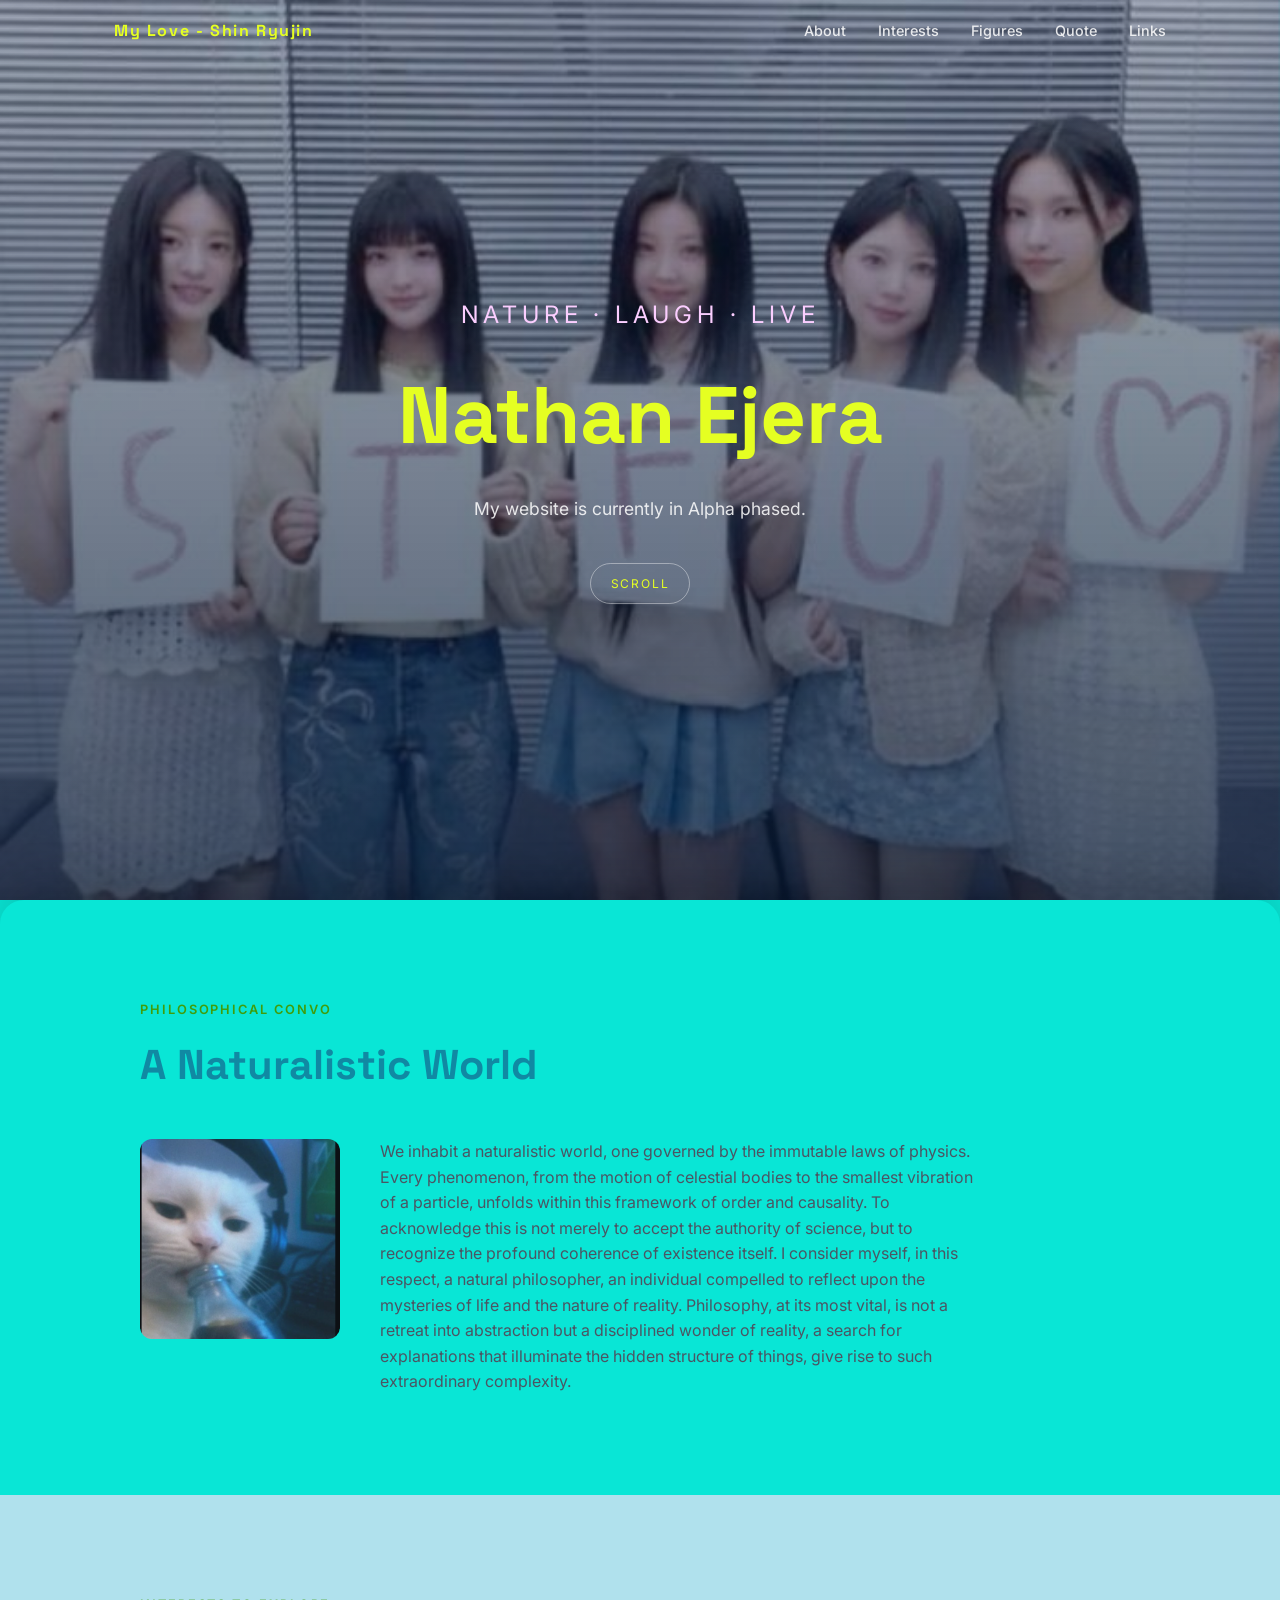
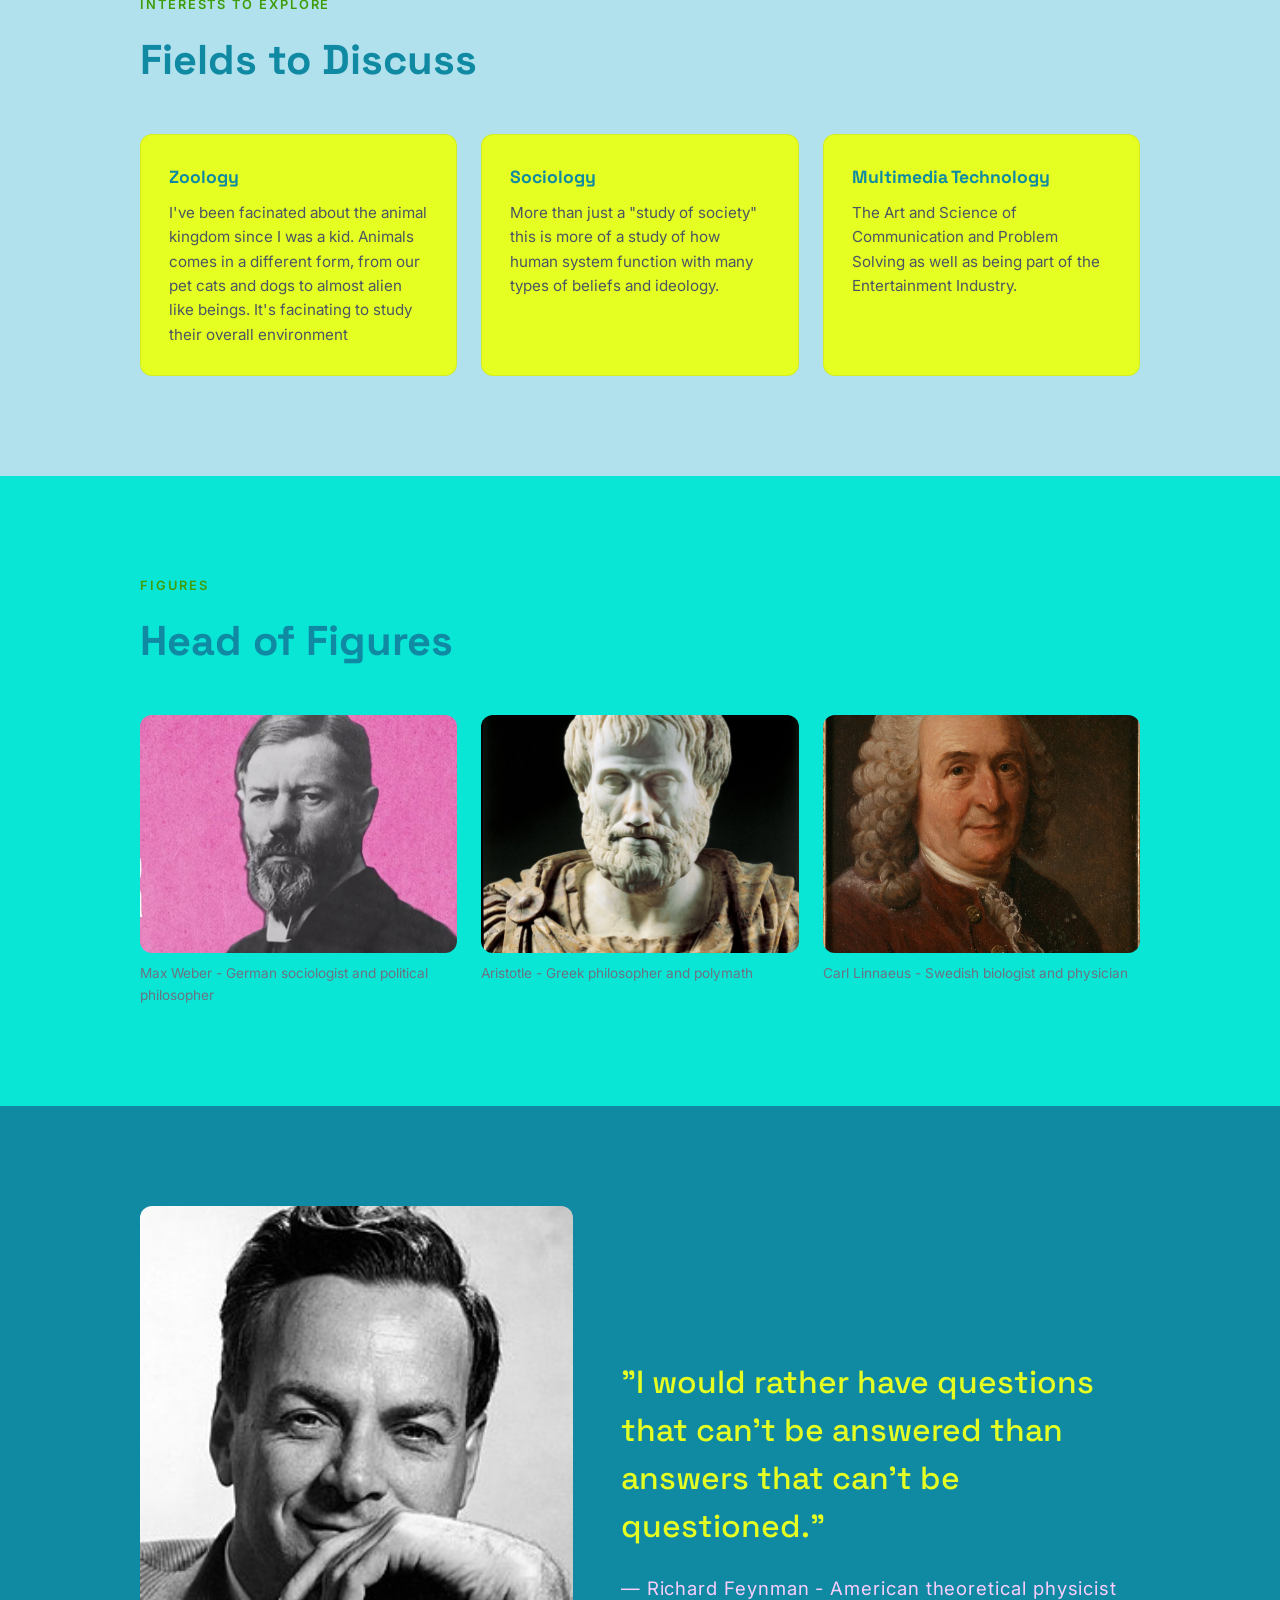
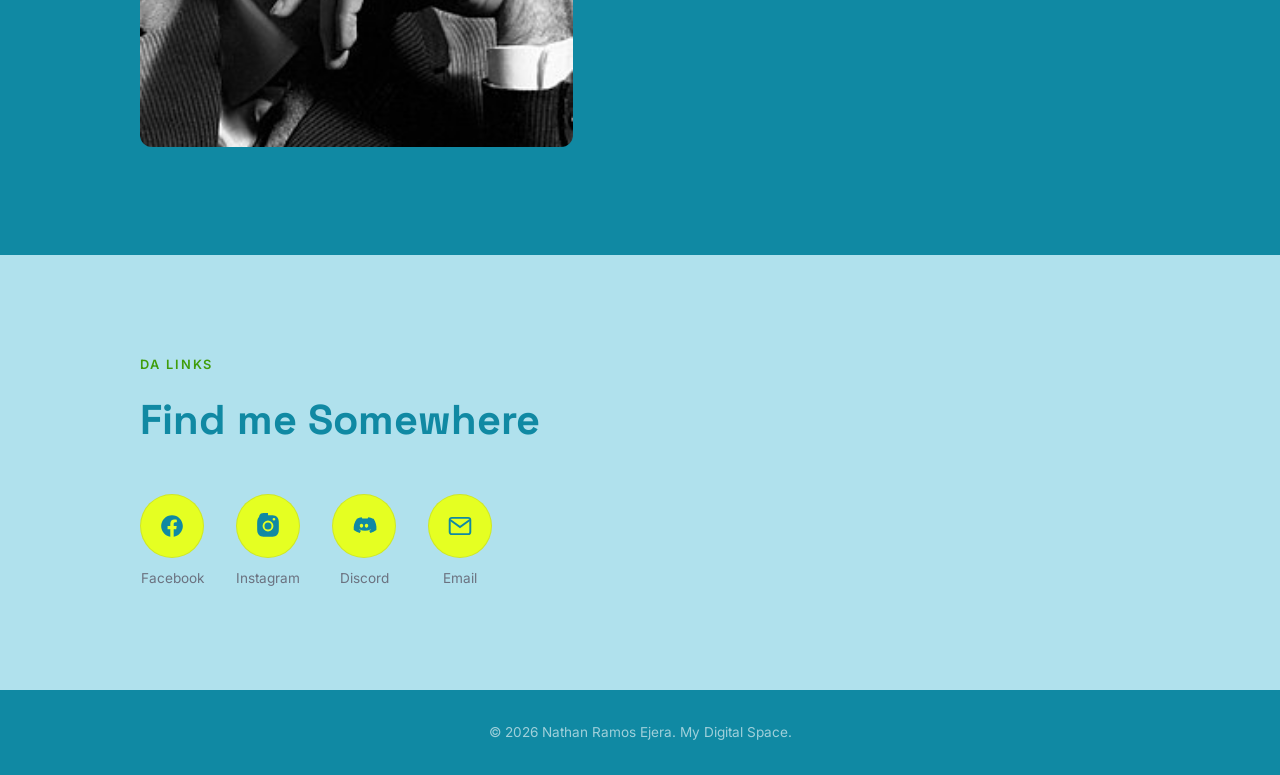
==== commit 174e9b91: "Update index.html" ====
--- a/index.html
+++ b/index.html
@@ -92,16 +92,31 @@
         <h2>Head of Figures</h2>
         <div class="gallery">
           <figure>
-            <img src="images/maxx.jpg" alt="Favorite item one">
-            <figcaption>Max Weber - German sociologist and political philosopher</figcaption>
+            <a href="https://en.wikipedia.org/wiki/Max_Weber"
+               target = "_blank"
+               rel="nooopener noreferrer">
+               <img src="images/maxx.jpg" alt="Favorite item one">
+              <figcaption>Max Weber - German sociologist and political philosopher</figcaption>
+            </a>
+ 
+          </figure>
+
+          <figure>
+            <a href="https://en.wikipedia.org/wiki/Aristotle"
+            target = "_blank"
+            rel="nooopener noreferrer">
+            <img src="images/arii.jpg" alt="Favorite item two">
+            <figcaption>Aristotle - Greek philosopher and polymath</figcaption>
+            </a>
+ 
           </figure>
           <figure>
-            <img src="images/arii.jpg" alt="Favorite item two">
-            <figcaption>Aristotle - Greek philosopher and polymath</figcaption>
-          </figure>
-          <figure>
+            <a href="https://en.wikipedia.org/wiki/Carl_Linnaeus"
+            target="_blank"
+            rel = "nooopener noreferrer">
             <img src="images/carlv.jpg" alt="Favorite item three">
             <figcaption>Carl Linnaeus - Swedish biologist and physician</figcaption>
+            </a>     
           </figure>
         </div>
       </div>
@@ -109,7 +124,11 @@
 
     <section id="quote" class="section quote-section">
       <div class="section-inner quote-grid">
+        <a href="https://en.wikipedia.org/wiki/Richard_Feynman"
+        target="_blank"
+        rel="noopener noreferrer">
         <img src="images/Richard_Feynman.jpg" alt="Quote visual" class="quote-img">
+      </a>
         <blockquote>
           <p>"I would rather have questions that can't be answered than answers that can't be questioned."</p>
           <cite>— Richard Feynman - American theoretical physicist</cite>
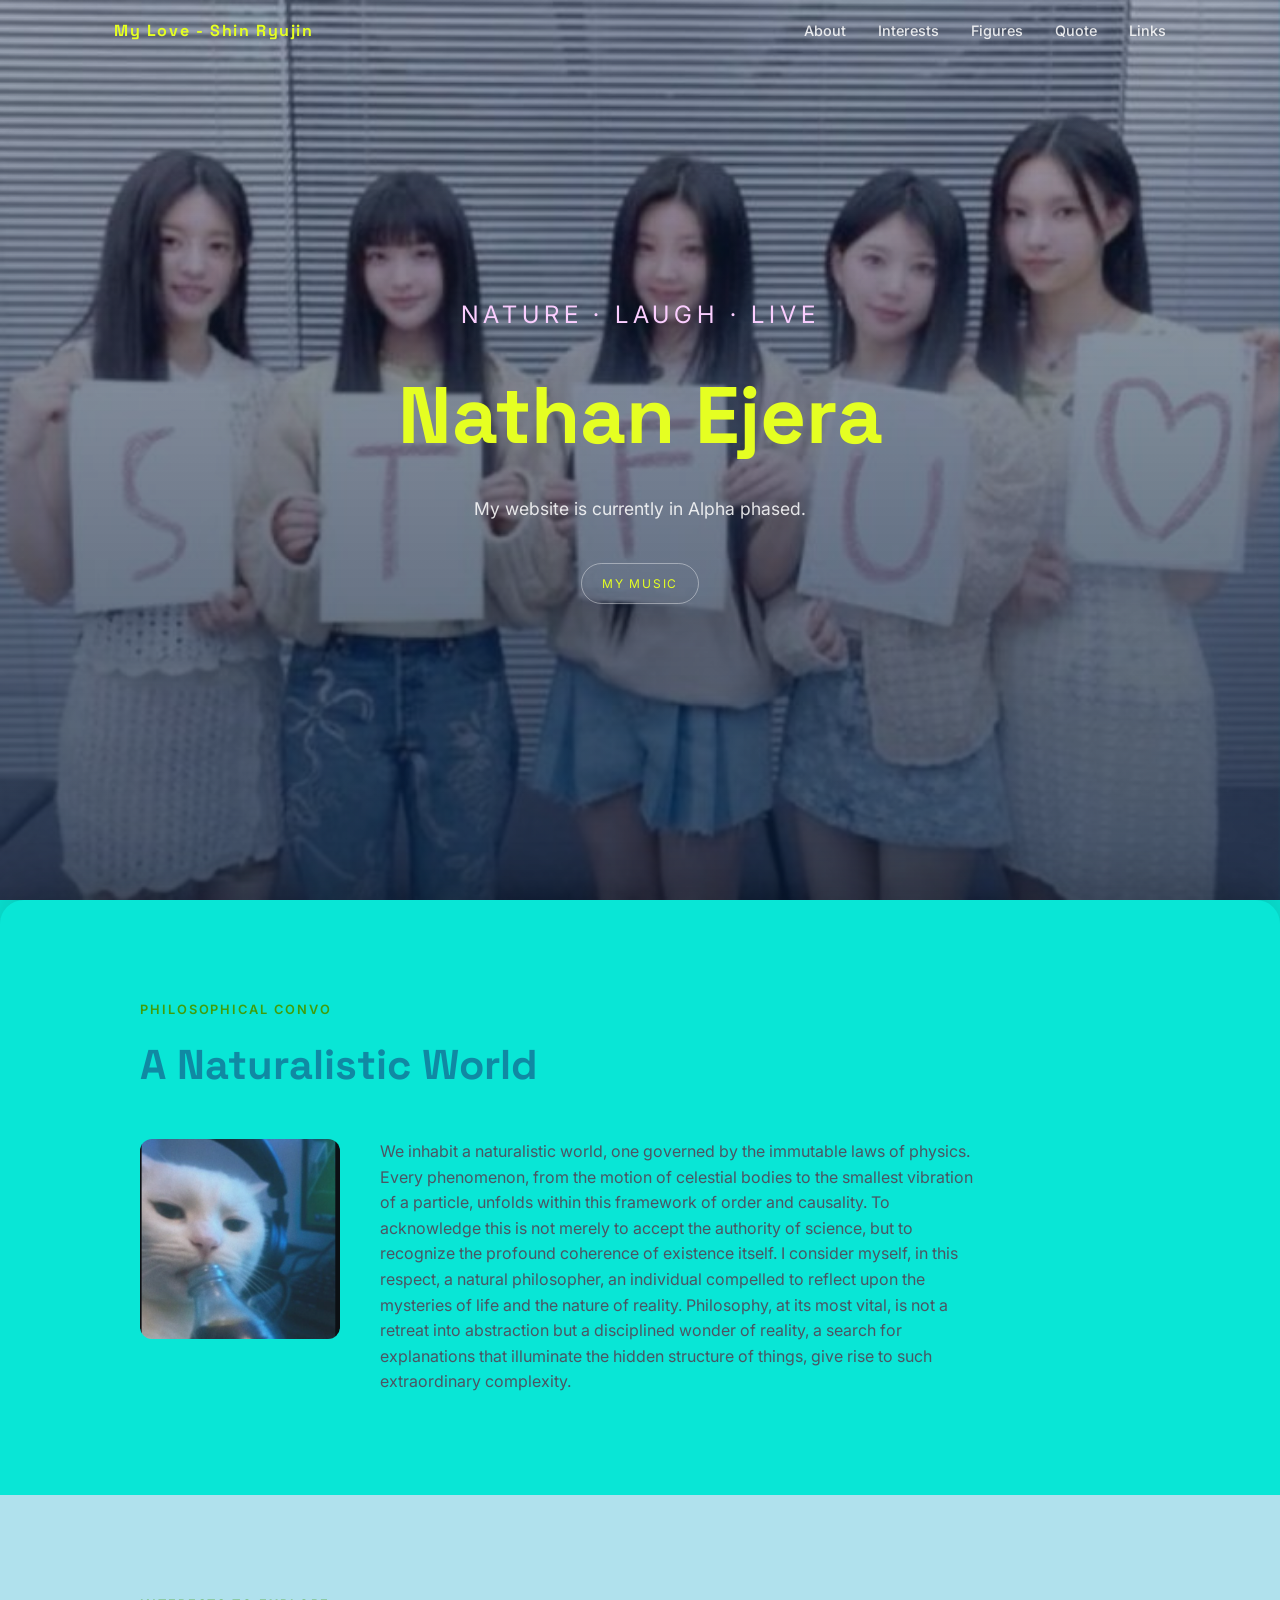
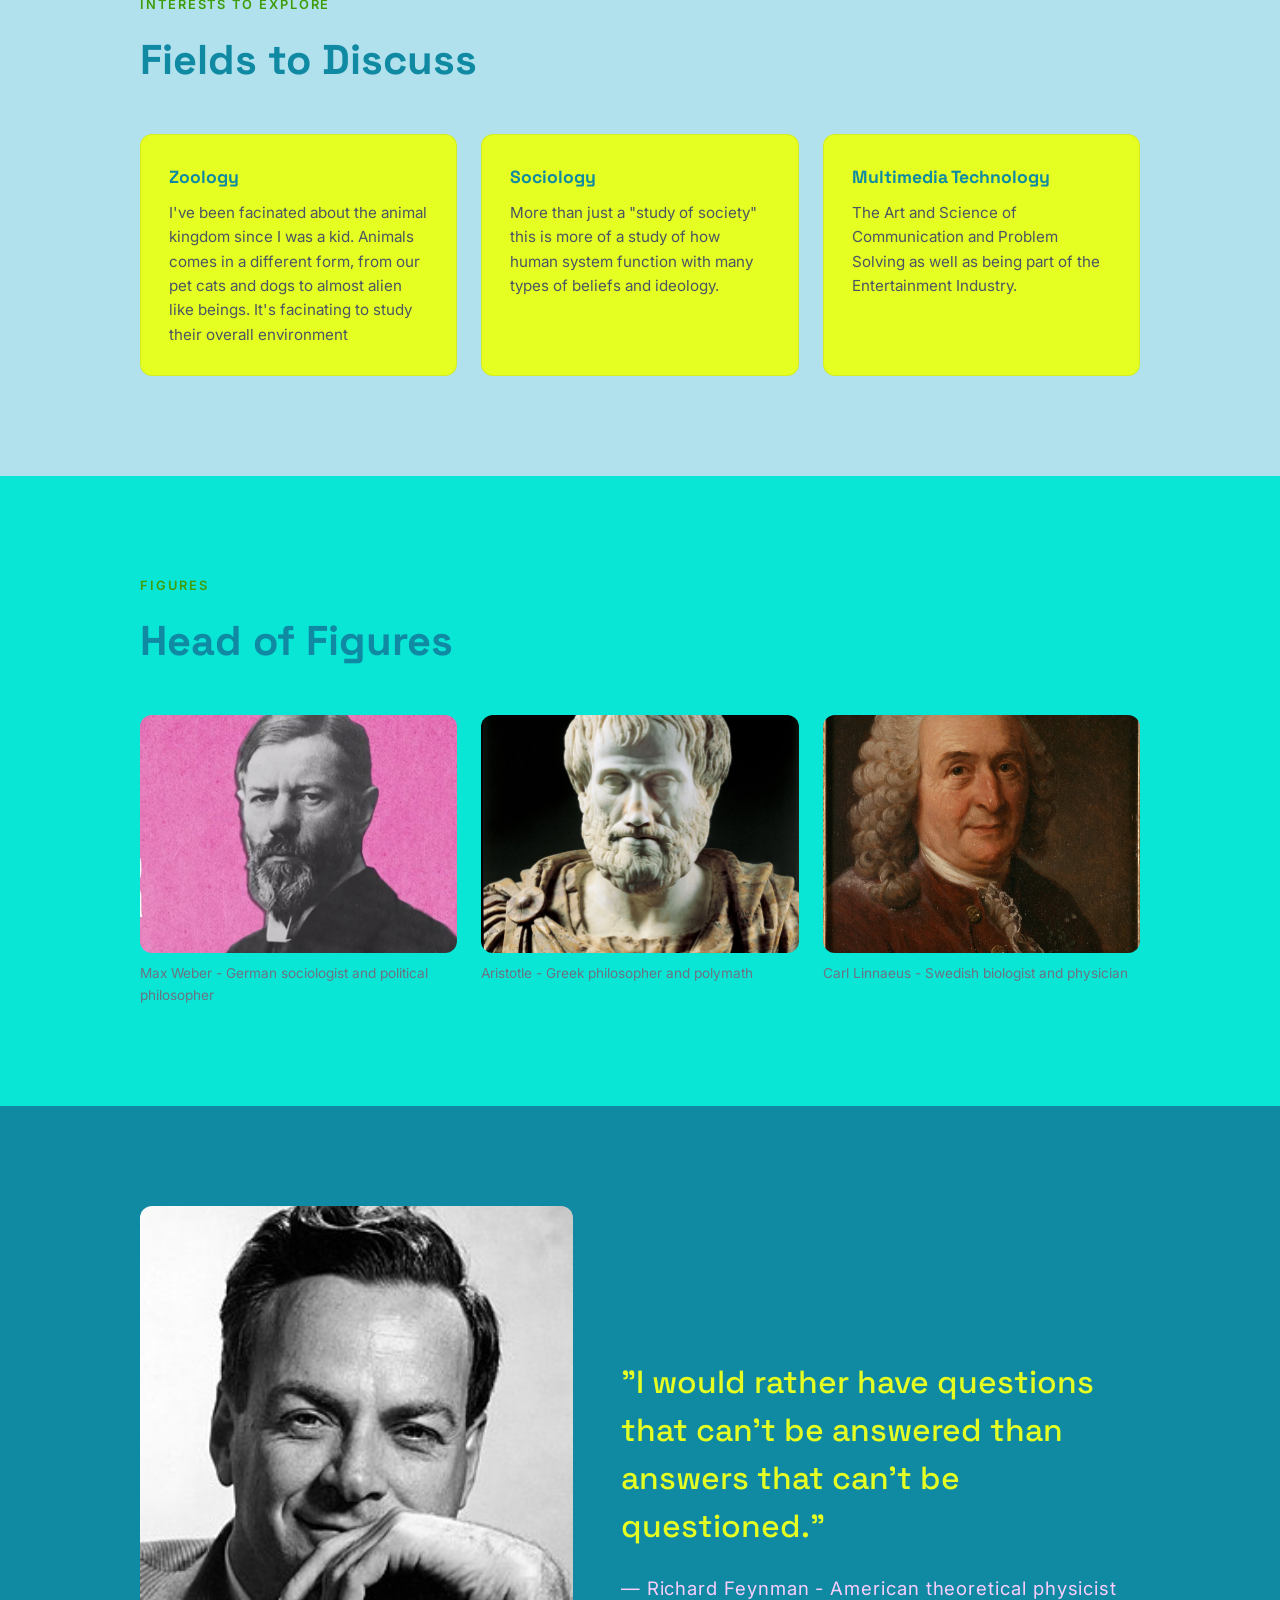
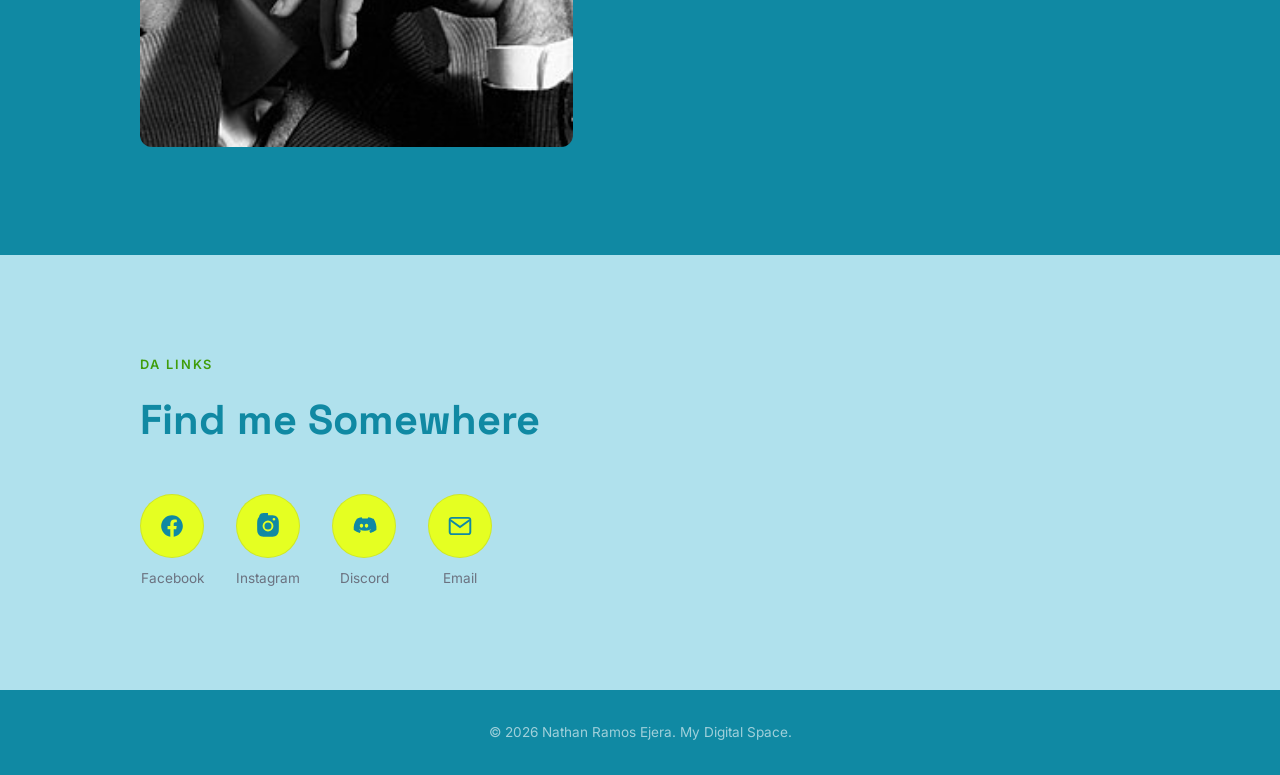
==== commit 539d1c14: "Update index.html" ====
--- a/index.html
+++ b/index.html
@@ -16,7 +16,7 @@
       <p class="eyebrow">Nature · Laugh · Live</p>
       <h1>Nathan Ejera</h1>
       <p class="tagline">My website is currently in Alpha phased.</p>
-      <a href="#about" class="scroll-cue">Scroll</a>
+      <a href="music.html" class="scroll-cue">My Music</a>
     </div>
   </header>
 
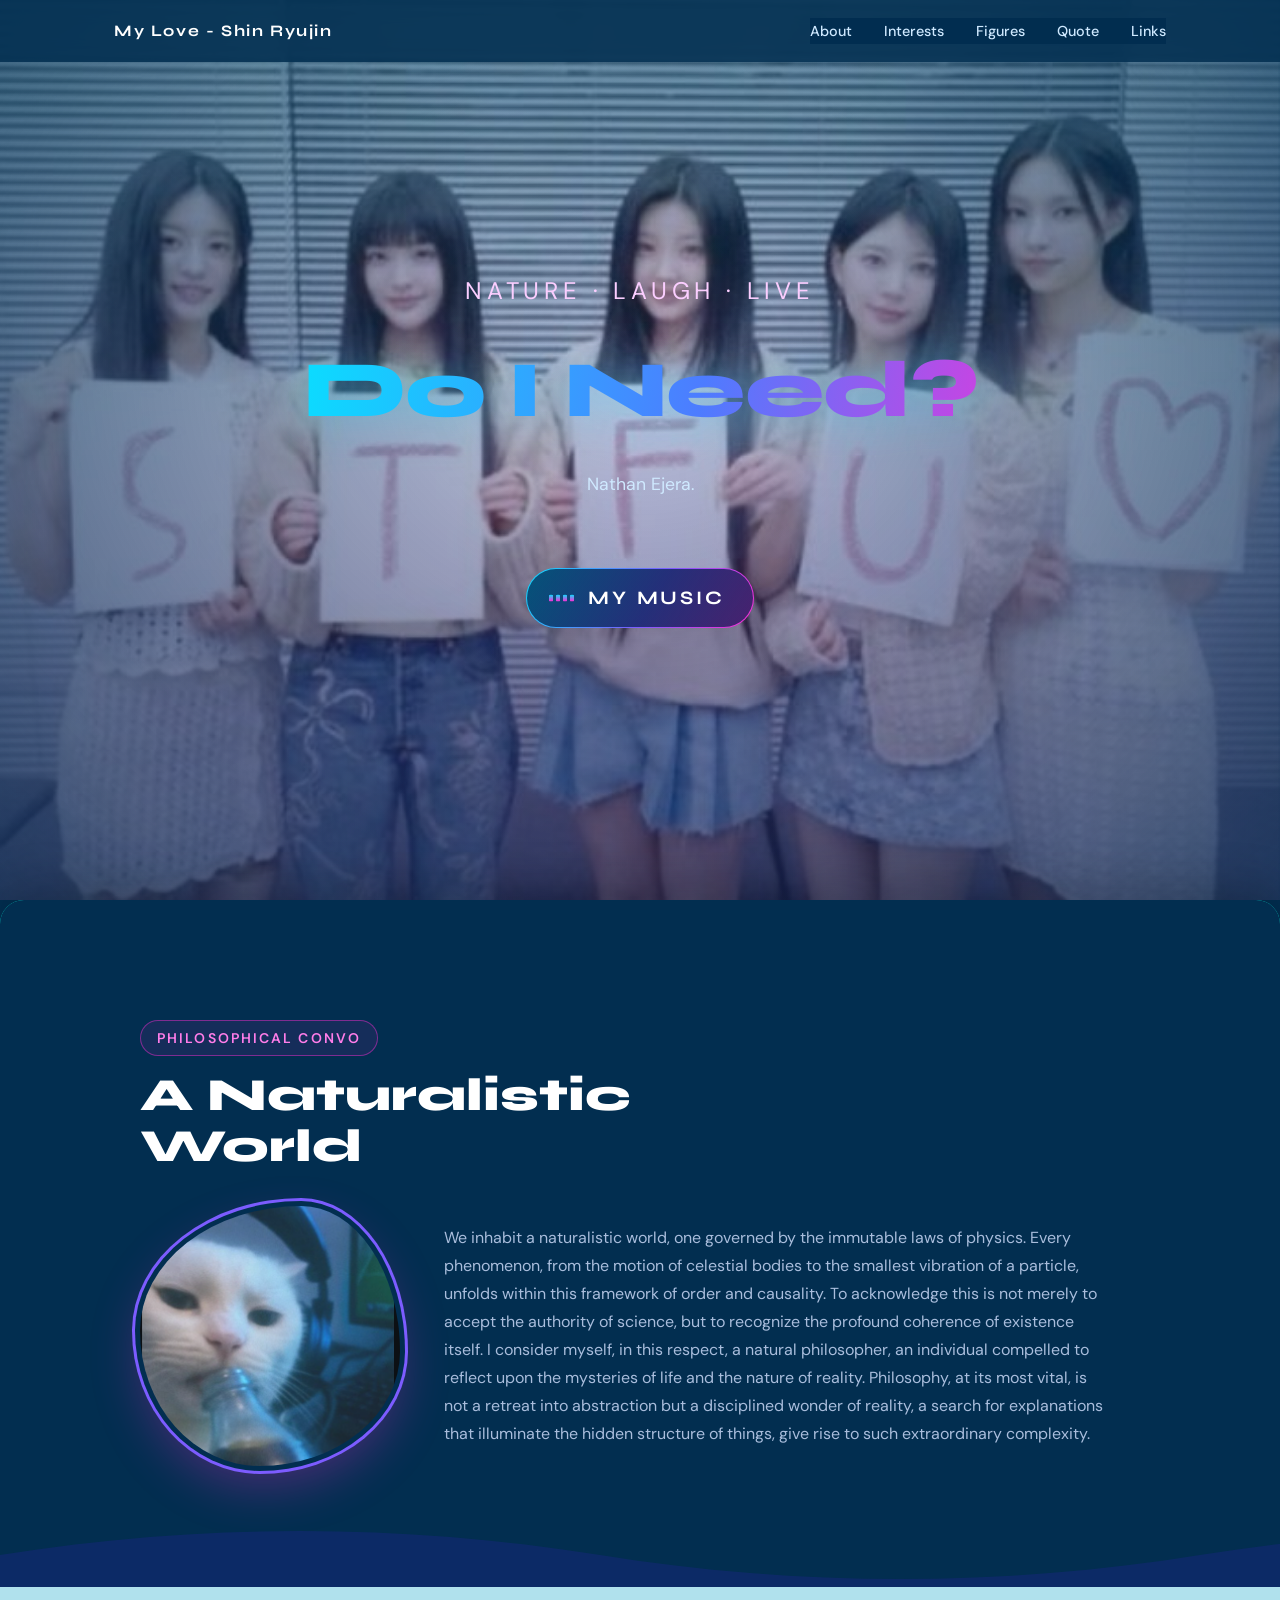
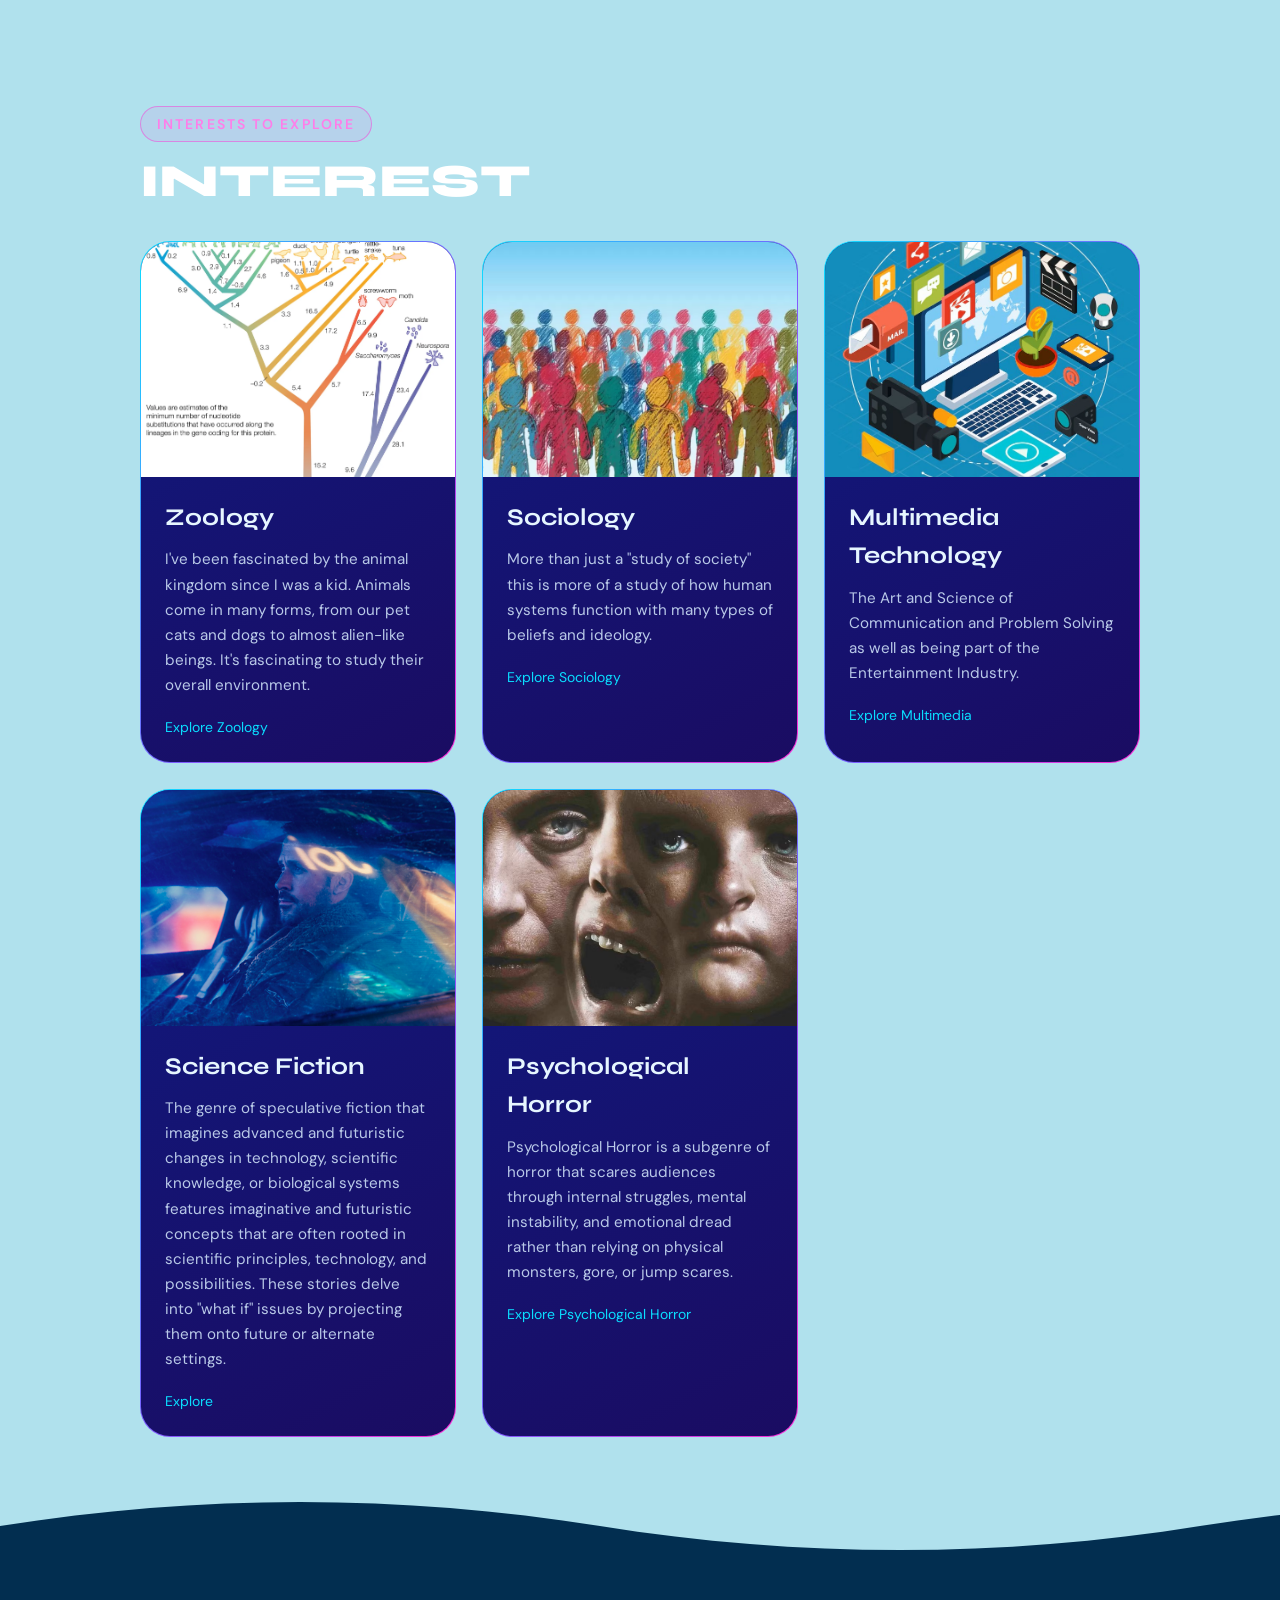
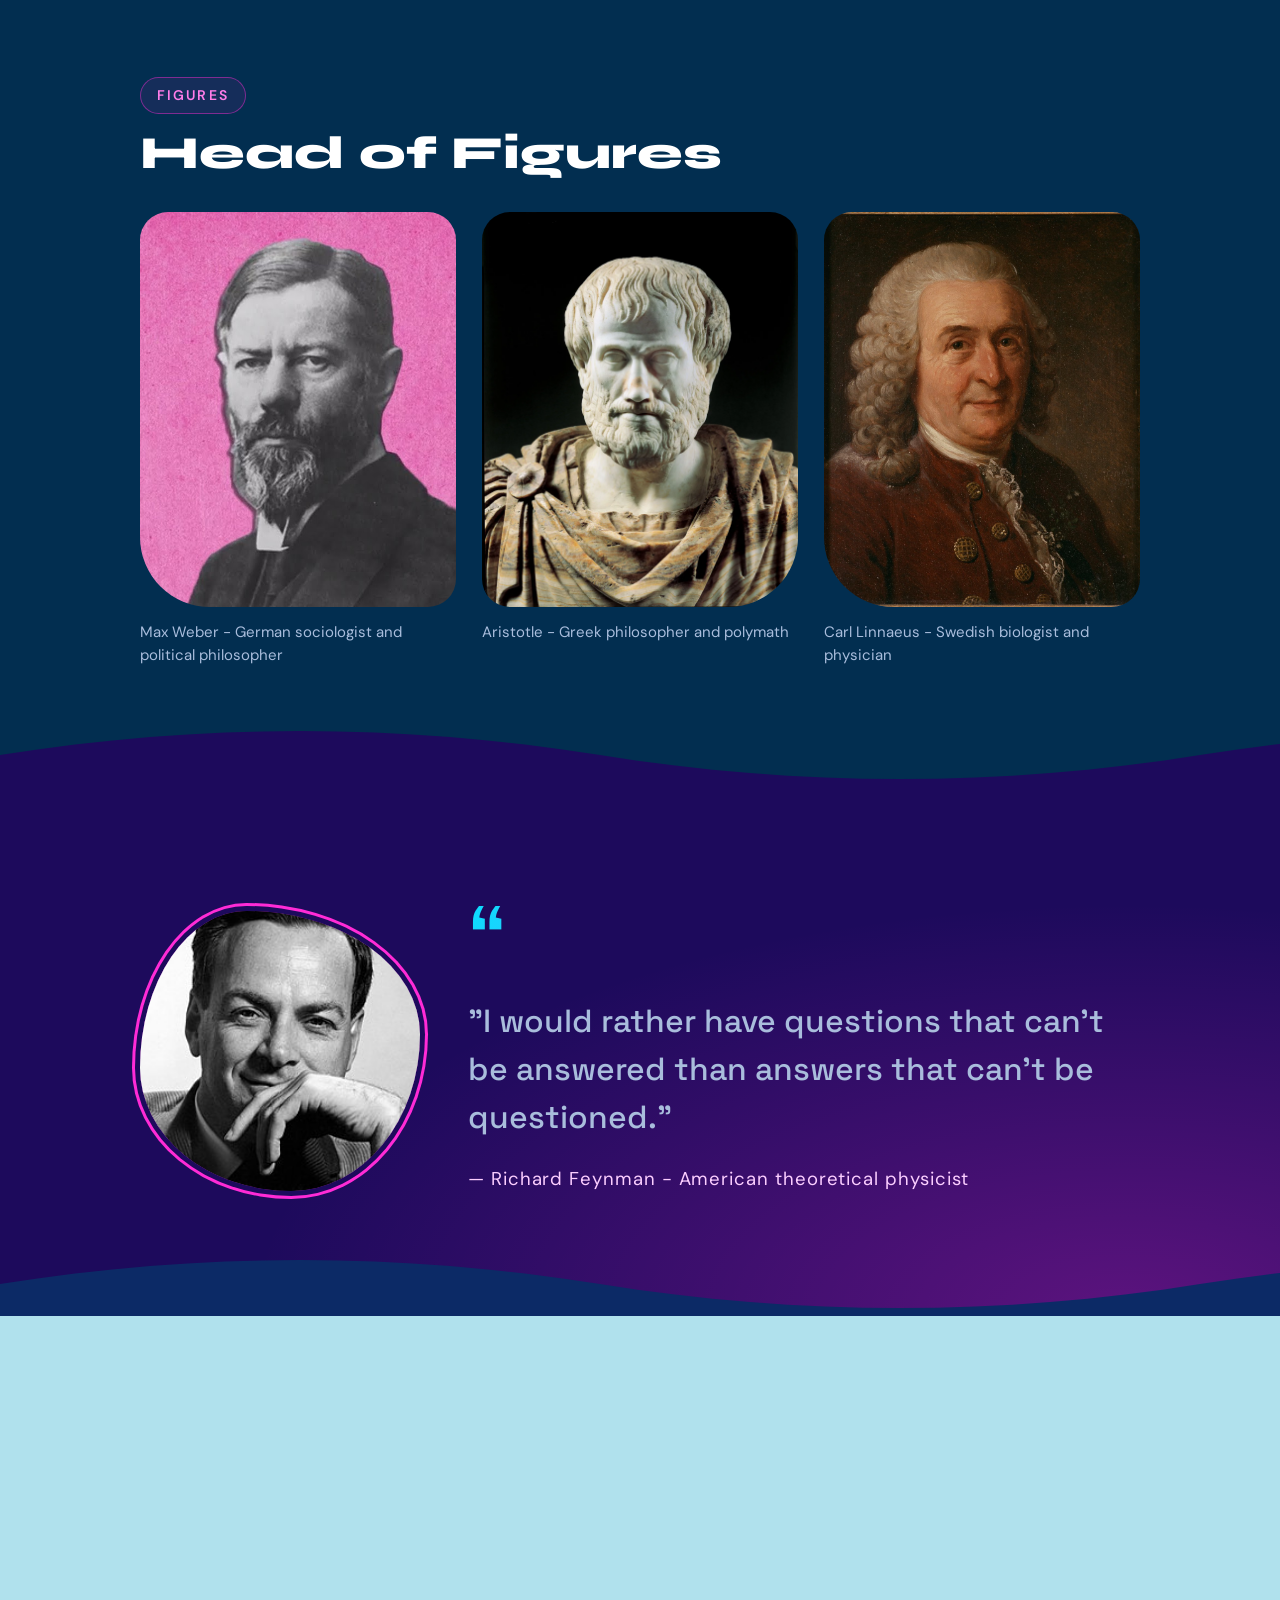
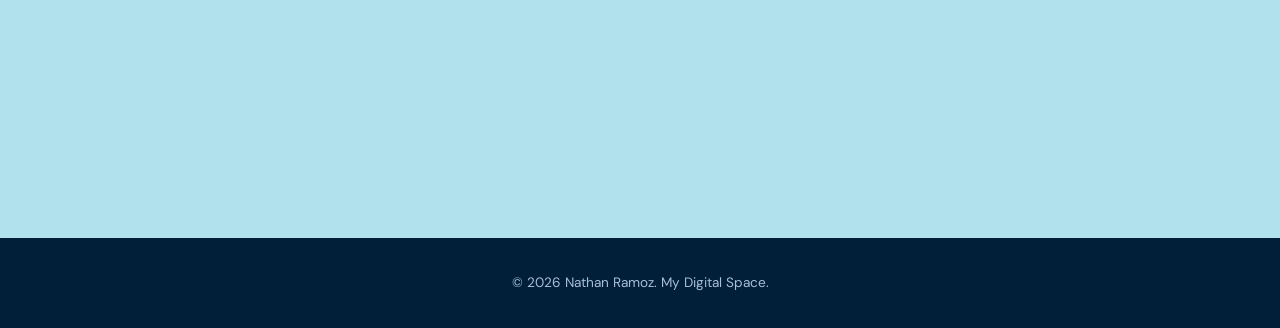
==== commit 8db60f38: "Update index.html" ====
--- a/index.html
+++ b/index.html
@@ -4,7 +4,11 @@
   <meta charset="UTF-8">
   <meta name="viewport" content="width=device-width, initial-scale=1.0">
   <title>MyVeryOwn</title>
+  <link rel="preconnect" href="https://fonts.googleapis.com">
+  <link rel="preconnect" href="https://fonts.gstatic.com" crossorigin>
+  <link href="https://fonts.googleapis.com/css2?family=DM+Sans:wght@400;500&family=Syne:wght@700;800&display=swap" rel="stylesheet">
   <link rel="stylesheet" href="style.css">
+  <link rel="stylesheet" href="spice.css"> <!-- extra styling, loads after style.css -->
   <link rel="icon" type="image/png" href="fv/bear.jpg">
 </head>
 <body>
@@ -14,9 +18,13 @@
     <div class="hero-overlay"></div>
     <div class="hero-content">
       <p class="eyebrow">Nature · Laugh · Live</p>
-      <h1>Nathan Ejera</h1>
-      <p class="tagline">My website is currently in Alpha phased.</p>
-      <a href="music.html" class="scroll-cue">My Music</a>
+      <h1>Do I Need?</h1>
+      <p class="tagline">Nathan Ejera.</p>
+      <!-- Music entry: keep class="scroll-cue music-cue" -->
+      <a href="music.html" class="scroll-cue music-cue" aria-label="Open My Music">
+        <span class="eq" aria-hidden="true"><i></i><i></i><i></i><i></i></span>
+        <span>My Music</span>
+      </a>
     </div>
   </header>
 
@@ -45,12 +53,12 @@
         <div class="about-grid">
           <img src="images/cat.png" alt="Profile photo" class="profile-photo">
           <p>
-          We inhabit a naturalistic world, one governed by the immutable laws of physics. 
-          Every phenomenon, from the motion of celestial bodies to the smallest vibration of a particle, 
-          unfolds within this framework of order and causality. To acknowledge this is not merely to accept 
+          We inhabit a naturalistic world, one governed by the immutable laws of physics.
+          Every phenomenon, from the motion of celestial bodies to the smallest vibration of a particle,
+          unfolds within this framework of order and causality. To acknowledge this is not merely to accept
           the authority of science, but to recognize the profound coherence of existence itself.
-          I consider myself, in this respect, a natural philosopher, an individual compelled to reflect 
-          upon the mysteries of life and the nature of reality. 
+          I consider myself, in this respect, a natural philosopher, an individual compelled to reflect
+          upon the mysteries of life and the nature of reality.
           Philosophy, at its most vital, is not a retreat into abstraction but a disciplined wonder of reality,
           a search for explanations that illuminate the hidden structure of things,
           give rise to such extraordinary complexity.
@@ -63,25 +71,86 @@
     <section id="interests" class="section alt">
       <div class="section-inner">
         <span class="section-label">Interests to Explore</span>
-        <h2>Fields to Discuss</h2>
+        <h2>INTEREST</h2>
         <div class="card-grid">
-          <div class="card">
-            <h3>Zoology</h3>
-            <p>I've been facinated about the animal kingdom since I was a kid.
-              Animals comes in a different form, from our pet cats and dogs 
-              to almost alien like beings. It's facinating to study their overall environment
-            </p>
-          </div>
-          <div class="card">
-            <h3>Sociology</h3>
-            <p>More than just a "study of society" this is more of a study of how human
-              system function with many types of beliefs and ideology.</p>
-          </div>
-          <div class="card">
-            <h3>Multimedia Technology</h3>
-            <p>The Art and Science of Communication and Problem Solving as well
-              as being part of the Entertainment Industry.</p>
-          </div>
+
+          <!--To add a field: copy one <article class="card"> block, change the link, image and text. -->
+
+          <article class="card">
+            <a href="https://en.wikipedia.org/wiki/Zoology" target="_blank" rel="noopener noreferrer">
+              <div class="card-media">
+                <img src="images/floor_two/phylogeny.png" alt="Zoology">
+              </div>
+              <div class="card-body">
+                <h3>Zoology</h3>
+                <p>I've been fascinated by the animal kingdom since I was a kid.
+                  Animals come in many forms, from our pet cats and dogs
+                  to almost alien-like beings. It's fascinating to study their overall environment.
+                </p>
+                <span class="card-more">Explore Zoology</span>
+              </div>
+            </a>
+          </article>
+
+          <article class="card">
+            <a href="https://en.wikipedia.org/wiki/Sociology" target="_blank" rel="noopener noreferrer">
+              <div class="card-media">
+                <img src="images/floor_two/socio.png" alt="Sociology">
+              </div>
+              <div class="card-body">
+                <h3>Sociology</h3>
+                <p>More than just a "study of society" this is more of a study of how human
+                  systems function with many types of beliefs and ideology.</p>
+                <span class="card-more">Explore Sociology</span>
+              </div>
+            </a>
+          </article>
+
+          <article class="card">
+            <a href="https://en.wikipedia.org/wiki/Multimedia" target="_blank" rel="noopener noreferrer">
+              <div class="card-media">
+                <img src="images/floor_two/multimedia.jpeg" alt="MultimediaTech">
+              </div>
+              <div class="card-body">
+                <h3>Multimedia Technology</h3>
+                <p>The Art and Science of Communication and Problem Solving as well
+                  as being part of the Entertainment Industry.</p>
+                <span class="card-more">Explore Multimedia</span>
+              </div>
+            </a>
+          </article>
+
+          <article class="card">
+            <a href="https://www.panmacmillan.com/blogs/science-fiction-and-fantasy/science-fiction-subgenres" target="_blank" rel="noopener noreferrer">
+              <div class="card-media">
+                <img src="images/floor_two/scifi.png" alt="Scifi">
+              </div>
+              <div class="card-body">
+                <h3>Science Fiction</h3>
+                <p>The genre of speculative fiction 
+                  that imagines advanced and futuristic changes in technology, scientific knowledge, or biological systems
+                  features imaginative and futuristic concepts that are often rooted in scientific principles, technology, and possibilities. 
+                  These stories delve into "what if" issues by projecting them onto future or alternate settings.</p>
+                <span class="card-more">Explore</span>
+              </div>
+            </a>
+          </article>
+
+          <article class="card">
+            <a href="https://www.imdb.com/interest/in0000114/" target="_blank" rel="noopener noreferrer">
+              <div class="card-media">
+                <img src="images/floor_two/hrd.png" alt="PsyHrr">
+              </div>
+              <div class="card-body">
+                <h3>Psychological Horror</h3>
+                <p> Psychological Horror is a subgenre of horror that scares audiences through internal struggles, 
+                  mental instability, and emotional dread 
+                  rather than relying on physical monsters, gore, or jump scares.</p>
+                <span class="card-more">Explore Psychological Horror</span>
+              </div>
+            </a>
+          </article>
+
         </div>
       </div>
     </section>
@@ -93,30 +162,30 @@
         <div class="gallery">
           <figure>
             <a href="https://en.wikipedia.org/wiki/Max_Weber"
-               target = "_blank"
-               rel="nooopener noreferrer">
+               target="_blank"
+               rel="noopener noreferrer">
                <img src="images/maxx.jpg" alt="Favorite item one">
               <figcaption>Max Weber - German sociologist and political philosopher</figcaption>
             </a>
- 
+
           </figure>
 
           <figure>
             <a href="https://en.wikipedia.org/wiki/Aristotle"
-            target = "_blank"
-            rel="nooopener noreferrer">
+            target="_blank"
+            rel="noopener noreferrer">
             <img src="images/arii.jpg" alt="Favorite item two">
             <figcaption>Aristotle - Greek philosopher and polymath</figcaption>
             </a>
- 
+
           </figure>
           <figure>
             <a href="https://en.wikipedia.org/wiki/Carl_Linnaeus"
             target="_blank"
-            rel = "nooopener noreferrer">
+            rel="noopener noreferrer">
             <img src="images/carlv.jpg" alt="Favorite item three">
             <figcaption>Carl Linnaeus - Swedish biologist and physician</figcaption>
-            </a>     
+            </a>
           </figure>
         </div>
       </div>
@@ -172,7 +241,7 @@
   </main>
 
   <footer>
-    <p>&copy; 2026 Nathan Ramos Ejera. My Digital Space.</p>
+    <p>&copy; 2026 Nathan Ramoz. My Digital Space.</p>
   </footer>
 
   <script src="script.js"></script>
--- a/spice.css
+++ b/spice.css
@@ -0,0 +1,534 @@
+
+:root {
+    --navy: #022e50;
+    --navy-alt: #0c2a66;
+    --night: #1d0a5c;
+    --blue: #0adeff;
+    --violet: #7c5cff;
+    --magenta: #ff2bd6;
+    --ink: #cfe9ff;
+    --muted: #a9bddc;
+    --display: 'Syne', 'Arial Black', Arial, sans-serif;
+    --body: 'DM Sans', Arial, sans-serif;
+}
+
+body {
+    background: var(--navy);
+    color: var(--ink);
+    font-family: var(--body);
+}
+
+a:focus-visible,
+button:focus-visible {
+    outline: 2px solid var(--magenta);
+    outline-offset: 4px;
+}
+
+
+#hero .hero-overlay {
+    background:
+        radial-gradient(ellipse at 50% 40%, rgba(2, 46, 80, 0.15), rgba(2, 46, 80, 0.8) 100%),
+        linear-gradient(180deg, rgba(10, 222, 255, 0.16), rgba(255, 43, 214, 0.22));
+}
+
+#hero h1 {
+    font-family: var(--display);
+    font-weight: 800;
+    letter-spacing: -0.02em;
+    background: linear-gradient(100deg, #0adeff 0%, #4d7cff 30%, #ff2bd6 60%, #0adeff 100%);
+    background-size: 200% 100%;
+    background-repeat: repeat-x;
+    -webkit-background-clip: text;
+    background-clip: text;
+    -webkit-text-fill-color: transparent;
+    color: transparent;
+    text-shadow: none;
+    filter: drop-shadow(0 4px 24px rgba(10, 222, 255, 0.35));
+    animation: flow 10s linear infinite;
+}
+
+#hero .tagline {
+    color: var(--ink);
+}
+
+
+.hero-content .music-cue {
+    position: relative;
+    display: inline-flex;
+    align-items: center;
+    gap: 14px;
+    left: auto;
+    bottom: auto;
+    margin-top: 30px;
+    padding: 14px 28px 14px 22px;
+
+    font-family: var(--display);
+    font-weight: 700;
+    font-size: 19px;
+    color: #fff;
+    text-decoration: none;
+
+    border: 1.5px solid transparent;
+    border-radius: 999px;
+    background:
+        linear-gradient(rgba(2, 30, 70, 0.72), rgba(2, 30, 70, 0.72)) padding-box,
+        linear-gradient(120deg, var(--blue), var(--violet) 55%, var(--magenta)) border-box;
+    -webkit-backdrop-filter: blur(8px);
+    backdrop-filter: blur(8px);
+
+    animation: none;
+    transform: none;
+    transition: transform 0.25s, box-shadow 0.25s;
+}
+
+.hero-content .music-cue::before {
+    content: none;
+}
+
+.hero-content .music-cue::after {
+    content: "";
+    position: absolute;
+    inset: -1.5px;
+    border-radius: inherit;
+    box-shadow: 0 0 0 0 rgba(255, 43, 214, 0.5);
+    animation: ring 2.6s ease-out infinite;
+    pointer-events: none;
+}
+
+.hero-content .music-cue:hover,
+.hero-content .music-cue:focus-visible {
+    transform: translateY(-3px);
+    box-shadow: 0 10px 34px rgba(124, 92, 255, 0.5);
+}
+
+.eq {
+    display: inline-flex;
+    align-items: center;
+    gap: 3px;
+    height: 24px;
+}
+
+.eq i {
+    display: block;
+    width: 4px;
+    height: 22px;
+    border-radius: 2px;
+    background: linear-gradient(var(--blue), var(--magenta));
+    transform: scaleY(0.3);
+    animation: eq 1.1s ease-in-out infinite;
+}
+
+.eq i:nth-child(2) { animation-delay: -0.35s; }
+.eq i:nth-child(3) { animation-delay: -0.7s; }
+.eq i:nth-child(4) { animation-delay: -0.2s; }
+
+.music-cue:hover .eq i,
+.music-cue:focus-visible .eq i {
+    animation-duration: 0.5s;
+}
+
+
+#navbar {
+    background: rgba(2, 46, 80, 0.85);
+    -webkit-backdrop-filter: blur(10px);
+    backdrop-filter: blur(10px);
+}
+
+.nav-brand {
+    font-family: var(--display);
+    font-weight: 700;
+    color: #fff;
+}
+
+#nav-menu {
+    background: rgba(2, 46, 80, 0.97);
+}
+
+#nav-menu a {
+    color: var(--ink);
+    transition: color 0.2s;
+}
+
+#nav-menu a:hover,
+#nav-menu a:focus-visible {
+    color: #ff7de9;
+}
+
+#nav-toggle span {
+    background: var(--ink);
+}
+
+
+.section {
+    --bg: var(--navy);
+    position: relative;
+    background: var(--bg);
+    color: var(--ink);
+    padding: clamp(80px, 10vw, 120px) 20px;
+}
+
+.section.alt {
+    --bg: var(--navy-alt);
+}
+
+.section.quote-section {
+    --bg: var(--night);
+    background:
+        radial-gradient(ellipse at 88% 100%, rgba(255, 43, 214, 0.28), transparent 55%),
+        var(--night);
+}
+
+/* curved top edge, coloured to match each section */
+.section::before {
+    content: "";
+    position: absolute;
+    left: 0;
+    right: 0;
+    top: 1px;
+    height: clamp(36px, 5vw, 64px);
+    transform: translateY(-100%);
+    background: var(--bg);
+    -webkit-mask: url("data:image/svg+xml,%3Csvg xmlns='http://www.w3.org/2000/svg' viewBox='0 0 1200 60' preserveAspectRatio='none'%3E%3Cpath d='M0 30 C200 0 400 0 600 30 S1000 60 1200 30 V60 H0 Z'/%3E%3C/svg%3E") repeat-x 0 0 / 1200px 100%;
+    mask: url("data:image/svg+xml,%3Csvg xmlns='http://www.w3.org/2000/svg' viewBox='0 0 1200 60' preserveAspectRatio='none'%3E%3Cpath d='M0 30 C200 0 400 0 600 30 S1000 60 1200 30 V60 H0 Z'/%3E%3C/svg%3E") repeat-x 0 0 / 1200px 100%;
+    pointer-events: none;
+}
+
+/* first section sits right under the hero/nav, so no wave there */
+main > .section:first-child::before {
+    content: none;
+}
+
+.section-inner {
+    max-width: 1000px;
+    margin: 0 auto;
+}
+
+.section-label {
+    display: inline-block;
+    margin-bottom: 14px;
+    padding: 6px 16px;
+    font-size: 14px;
+    color: #ff7de9;
+    border: 1px solid rgba(255, 43, 214, 0.45);
+    border-radius: 999px;
+    background: rgba(255, 43, 214, 0.08);
+}
+
+.section h2 {
+    font-family: var(--display);
+    font-weight: 800;
+    font-size: clamp(30px, 5vw, 46px);
+    line-height: 1.1;
+    color: #fff;
+    margin-bottom: 34px;
+}
+
+.section p {
+    color: var(--muted);
+    line-height: 1.75;
+}
+
+/* About */
+
+.about-grid {
+    display: grid;
+    grid-template-columns: minmax(180px, 260px) 1fr;
+    gap: 44px;
+    align-items: center;
+}
+
+.profile-photo {
+    width: 100%;
+    aspect-ratio: 1;
+    object-fit: cover;
+    border-radius: 62% 38% 54% 46% / 48% 56% 44% 52%;
+    box-shadow:
+        0 0 0 5px var(--navy),
+        0 0 0 8px var(--violet),
+        0 20px 50px rgba(255, 43, 214, 0.28);
+}
+
+/*Fields to discuss: article cards */
+
+.card-grid {
+    display: grid;
+    grid-template-columns: repeat(auto-fit, minmax(250px, 1fr));
+    gap: 26px;
+}
+
+.card {
+    display: flex;           /* whole card is one clickable link */
+    border: 1.5px solid transparent;
+    border-radius: 30px;
+    background:
+        linear-gradient(150deg, #101a80, #1a0c62) padding-box,
+        linear-gradient(120deg, var(--blue), var(--violet) 55%, var(--magenta)) border-box;
+    overflow: hidden;
+    padding: 0;
+    transition: transform 0.25s, box-shadow 0.25s;
+}
+
+.card:hover,
+.card:focus-within {
+    transform: translateY(-5px);
+    box-shadow: 0 16px 40px rgba(124, 92, 255, 0.35);
+}
+
+.card > a {
+    display: flex;
+    flex-direction: column;
+    width: 100%;
+    color: inherit;
+    text-decoration: none;
+}
+
+.card-media {
+    aspect-ratio: 4 / 3;
+    overflow: hidden;
+    background: linear-gradient(135deg, rgba(10, 222, 255, 0.3), rgba(255, 43, 214, 0.3));
+}
+
+.card-media img {
+    display: block;
+    width: 100%;
+    height: 100%;
+    object-fit: cover;
+    transition: transform 0.5s;
+}
+
+.card:hover .card-media img {
+    transform: scale(1.06);
+}
+
+.card-body {
+    display: flex;
+    flex-direction: column;
+    flex: 1;
+    padding: 22px 24px 24px;
+}
+
+.card h3 {
+    font-family: var(--display);
+    font-weight: 700;
+    font-size: 24px;
+    color: #e6f6ff;
+    margin-bottom: 10px;
+}
+
+.card p {
+    color: #b9c9e8;
+    line-height: 1.65;
+    margin-bottom: 18px;
+}
+
+.card-more {
+    margin-top: auto;
+    font-size: 14px;
+    color: var(--blue);
+    transition: color 0.2s;
+}
+
+.card:hover .card-more {
+    color: #ff7de9;
+}
+
+/*Figures*/
+
+.gallery {
+    display: grid;
+    grid-template-columns: repeat(auto-fit, minmax(230px, 1fr));
+    gap: 26px;
+}
+
+.gallery figure a {
+    display: block;
+    color: inherit;
+    text-decoration: none;
+}
+
+.gallery img {
+    display: block;
+    width: 100%;
+    aspect-ratio: 4 / 5;
+    object-fit: cover;
+    border-radius: 28px 28px 28px 70px;
+    transition: transform 0.3s, box-shadow 0.3s;
+}
+
+.gallery figure:nth-child(even) img {
+    border-radius: 28px 28px 70px 28px;
+}
+
+.gallery a:hover img {
+    transform: translateY(-4px) rotate(-1deg);
+    box-shadow: 0 16px 40px rgba(255, 43, 214, 0.3);
+}
+
+.gallery figcaption {
+    margin-top: 14px;
+    color: var(--muted);
+    line-height: 1.5;
+    font-size: 15px;
+}
+
+/*Quote*/
+
+.quote-grid {
+    display: grid;
+    grid-template-columns: minmax(180px, 280px) 1fr;
+    gap: 48px;
+    align-items: center;
+}
+
+.quote-img {
+    display: block;
+    width: 100%;
+    aspect-ratio: 1;
+    object-fit: cover;
+    border-radius: 38% 62% 46% 54% / 56% 44% 56% 44%;
+    box-shadow: 0 0 0 5px var(--night), 0 0 0 8px var(--magenta);
+}
+
+blockquote {
+    position: relative;
+    border: 0;
+    padding: 0;
+}
+
+blockquote::before {
+    content: "\201C";
+    display: block;
+    font-family: var(--display);
+    font-size: 110px;
+    line-height: 0.7;
+    margin-bottom: 14px;
+    background: linear-gradient(120deg, var(--blue), var(--magenta));
+    -webkit-background-clip: text;
+    background-clip: text;
+    -webkit-text-fill-color: transparent;
+}
+
+blockquote p {
+    font-family: var(--display);
+    font-weight: 700;
+    font-size: clamp(22px, 3.4vw, 32px);
+    line-height: 1.3;
+    color: #fff;
+}
+
+blockquote cite {
+    display: block;
+    margin-top: 18px;
+    font-style: normal;
+    color: var(--muted);
+}
+
+/*Links*/
+
+.icon-links {
+    display: flex;
+    flex-wrap: wrap;
+    gap: 30px;
+    list-style: none;
+}
+
+.icon-links li {
+    display: flex;
+    flex-direction: column;
+    align-items: center;
+    gap: 10px;
+    color: var(--muted);
+    font-size: 14px;
+}
+
+.icon-links a {
+    display: grid;
+    place-items: center;
+    width: 66px;
+    height: 66px;
+    color: var(--ink);
+    border: 1.5px solid transparent;
+    border-radius: 50%;
+    background:
+        linear-gradient(var(--navy-alt), var(--navy-alt)) padding-box,
+        linear-gradient(120deg, var(--blue), var(--magenta)) border-box;
+    transition: transform 0.25s, box-shadow 0.25s, color 0.25s;
+}
+
+.icon-links a:hover,
+.icon-links a:focus-visible {
+    transform: translateY(-4px) scale(1.05);
+    color: #ff7de9;
+    box-shadow: 0 10px 28px rgba(255, 43, 214, 0.35);
+}
+
+.icon-links svg {
+    width: 28px;
+    height: 28px;
+}
+
+/*Footer*/
+
+footer {
+    background: #011f38;
+    color: var(--muted);
+    text-align: center;
+    padding: 34px 20px;
+}
+/* THIS IS FOR DA CARDS INTEREST!!! UHJ*/
+#interests .card-grid > .card {
+    display: block !important;
+    visibility: visible !important;
+    opacity: 1 !important;
+    transform: none !important;
+    filter: none !important;
+    position: relative !important;
+    z-index: 1;
+}
+
+#interests .card-grid > .card img {
+    display: block !important;
+    visibility: visible !important;
+    opacity: 1 !important;
+}
+
+/* ---------- Mobile ---------- */
+
+@media (max-width: 700px) {
+    .about-grid,
+    .quote-grid {
+        grid-template-columns: 1fr;
+        gap: 30px;
+    }
+
+    .profile-photo,
+    .quote-img {
+        max-width: 240px;
+    }
+}
+
+/* ---------- Animations ---------- */
+
+@keyframes flow {
+    to { background-position: 200% 0; }
+}
+
+@keyframes eq {
+    0%, 100% { transform: scaleY(0.3); }
+    50% { transform: scaleY(1); }
+}
+
+@keyframes ring {
+    0% { box-shadow: 0 0 0 0 rgba(255, 43, 214, 0.5); }
+    70%, 100% { box-shadow: 0 0 0 16px rgba(255, 43, 214, 0); }
+}
+
+@media (prefers-reduced-motion: reduce) {
+    #hero h1,
+    .eq i,
+    .hero-content .music-cue::after {
+        animation: none;
+    }
+
+    .eq i { transform: scaleY(0.7); }
+}
